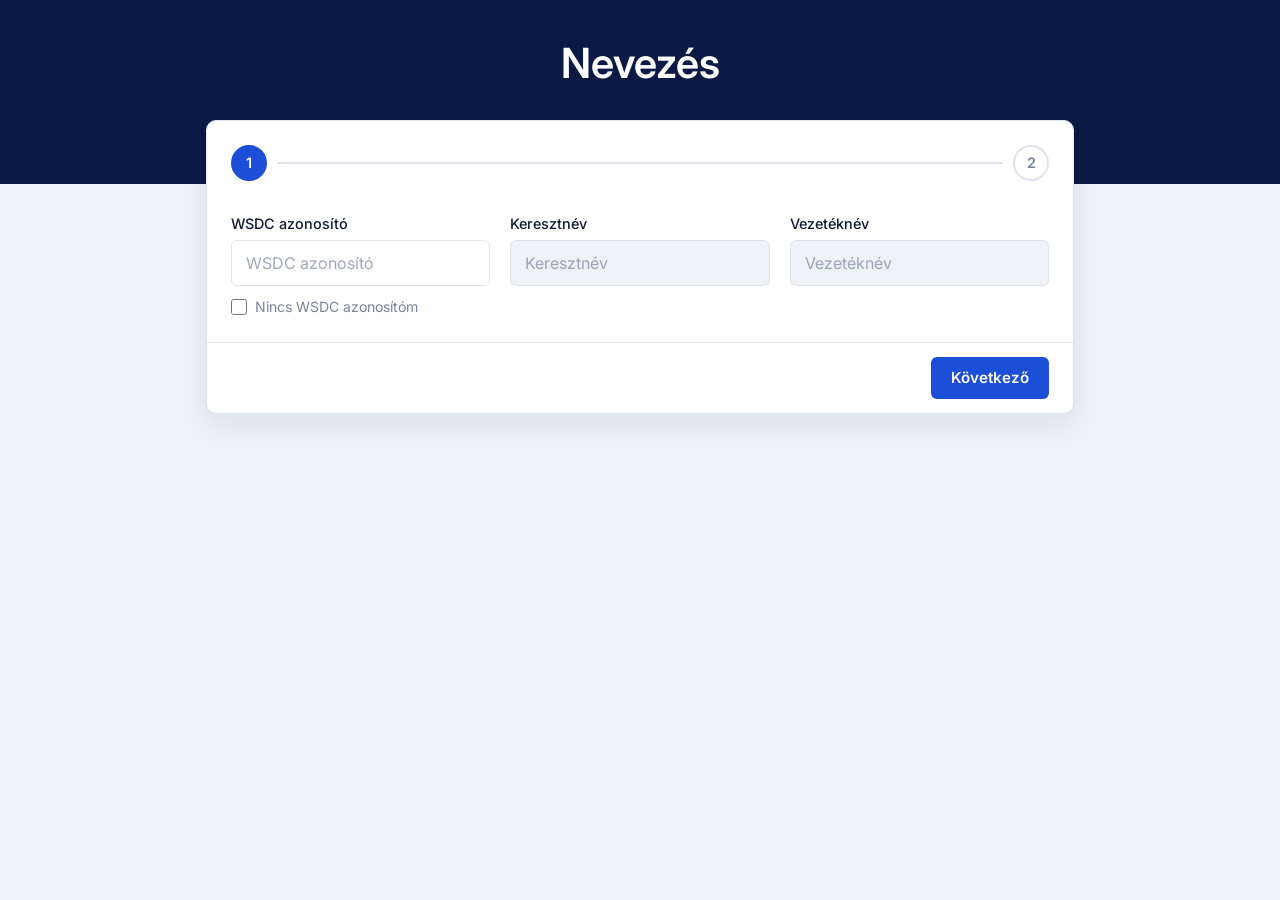
==== index.html @ ce7dfebd "Szintezett divíziókban szerepenként csak egy nevezés Szintezett divízió: van szintje és nem Strictly" ====
<!doctype html>
<html lang="hu">
<head>
<meta charset="utf-8">
<meta name="viewport" content="width=device-width, initial-scale=1">
<title>Nevezés</title>
<link rel="preconnect" href="https://fonts.googleapis.com">
<link rel="preconnect" href="https://fonts.gstatic.com" crossorigin>
<link href="https://fonts.googleapis.com/css2?family=Inter:wght@400;500;600;700&display=swap" rel="stylesheet">
<style>
  :root {
    --bg:#eef1f6; --head:#0b1a45; --head-ink:#fff; --card:#fff; --ink:#111a33; --soft:#7a849b;
    --line:#dfe3ec; --accent:#1d4ed8; --on-accent:#fff; --sel:#eaf0ff; --err:#d23a46;
  }
  * { box-sizing:border-box; margin:0; }
  body { background:var(--bg); color:var(--ink); font:16px/1.5 Inter, system-ui, sans-serif; min-height:100vh; }

  header { background:var(--head); color:var(--head-ink); padding:40px 16px 96px; text-align:center; position:relative; }
  header h1 { font-weight:600; font-size:clamp(1.6rem, 4.5vw, 2.6rem); line-height:1.15; }

  main { position:relative; z-index:1; max-width:900px; margin:-64px auto 48px; padding:0 16px; }
  .card { background:var(--card); border:1px solid var(--line); border-radius:10px; overflow:hidden;
          box-shadow:0 10px 30px rgba(11,26,69,.08); }

  /* Lépésjelző */
  .steps { display:flex; align-items:center; padding:24px 24px 8px; }
  .steps .s { width:36px; height:36px; border-radius:50%; border:2px solid var(--line); color:var(--soft);
              display:grid; place-items:center; font-weight:600; font-size:.9rem; flex:none; transition:.25s; }
  .steps .s.on { background:var(--accent); border-color:var(--accent); color:var(--on-accent); }
  .steps .s.past { border-color:var(--accent); color:var(--accent); }
  .steps .l { flex:1; height:2px; background:var(--line); margin:0 10px; position:relative; }
  .steps .l i { position:absolute; inset:0; background:var(--accent); transform:scaleX(0); transform-origin:left; transition:transform .3s; }

  .body { padding:24px; }
  .grid { display:grid; grid-template-columns:repeat(3, 1fr); gap:20px; }
  .grid .full { grid-column:1 / -1; }
  @media (max-width:700px) { .grid { grid-template-columns:1fr; } }
  label.f { display:block; font-size:.9rem; font-weight:500; margin-bottom:6px; }
  input[type=text] { width:100%; height:46px; padding:0 14px; font:inherit; color:var(--ink); background:var(--card);
                     border:1px solid var(--line); border-radius:6px; outline:none; transition:border-color .2s; }
  input[type=text]:focus { border-color:var(--accent); }
  input[type=text]:disabled { background:var(--bg); color:var(--soft); }
  input::placeholder { color:var(--soft); opacity:.7; }
  .chk { display:flex; align-items:center; gap:8px; margin-top:10px; font-size:.88rem; color:var(--soft); cursor:pointer; width:max-content; }
  .chk input { width:16px; height:16px; accent-color:var(--accent); }

  .grp + .grp { margin-top:24px; }
  .grp h2 { font-size:.75rem; font-weight:600; letter-spacing:.12em; text-transform:uppercase; color:var(--soft); margin-bottom:8px; }
  .rows { border:1px solid var(--line); border-radius:6px; overflow:hidden; }
  .row { display:flex; align-items:center; justify-content:space-between; gap:12px; padding:12px 16px; }
  .row + .row { border-top:1px solid var(--line); }
  .row.sel { background:var(--sel); }
  .row .n { font-weight:500; }
  .seg { display:flex; border:1px solid var(--line); border-radius:6px; overflow:hidden; flex:none; }
  .seg button { border:0; background:var(--card); color:var(--soft); font:500 .85rem Inter, sans-serif;
                padding:8px 14px; cursor:pointer; transition:background .15s, color .15s; }
  .seg button + button { border-left:1px solid var(--line); }
  .seg button:hover { color:var(--ink); }
  .seg button[aria-pressed="true"] { background:var(--accent); color:var(--on-accent); }
  .seg button:focus-visible { outline:2px solid var(--accent); outline-offset:-2px; }
  .who { font-weight:600; margin-bottom:16px; }
  .who span { color:var(--soft); font-weight:400; margin-left:6px; }
  .empty { color:var(--soft); }

  footer.act { display:flex; align-items:center; justify-content:space-between; gap:12px;
               border-top:1px solid var(--line); padding:14px 24px; }
  .msg { flex:1; font-size:.88rem; color:var(--err); }
  .msg.info { color:var(--soft); }
  .btn { height:42px; padding:0 20px; border:0; border-radius:6px; background:var(--accent); color:var(--on-accent);
         font:600 .95rem Inter, sans-serif; cursor:pointer; white-space:nowrap; }
  .btn:disabled { opacity:.4; cursor:default; }
  .ghost { height:42px; width:46px; border:1px solid var(--line); border-radius:6px; background:transparent; color:var(--ink);
           cursor:pointer; display:grid; place-items:center; flex:none; }
  .ghost svg { width:18px; height:18px; fill:none; stroke:currentColor; stroke-width:2; stroke-linecap:round; stroke-linejoin:round; }

  .done { text-align:center; padding:40px 24px; }
  .done .ok { width:64px; height:64px; border-radius:50%; background:var(--accent); color:var(--on-accent);
              display:grid; place-items:center; margin:0 auto 18px; }
  .done .ok svg { width:30px; height:30px; fill:none; stroke:currentColor; stroke-width:3; stroke-linecap:round; stroke-linejoin:round; }
  .done h2 { font-weight:600; margin-bottom:10px; }
  .done ul { list-style:none; padding:0; color:var(--soft); margin-bottom:24px; }
  .regkep { display:block; width:min(100%, 360px); margin:4px auto 16px; border-radius:12px; border:1px solid var(--line);
            box-shadow:0 8px 24px rgba(11,26,69,.12); }
  .gombok { display:flex; gap:10px; justify-content:center; flex-wrap:wrap; }
  .btn.masod { background:transparent; color:var(--ink); border:1px solid var(--line); }
  .tipp { color:var(--soft); font-size:.82rem; margin:10px auto 22px; max-width:420px; }
  .reg { display:inline-block; margin:6px 0 6px; padding:12px 22px; border:2px dashed var(--accent); border-radius:10px;
         font:700 1.8rem/1 ui-monospace, SFMono-Regular, Menlo, monospace; letter-spacing:.12em; color:var(--accent); }
  .reg-l { color:var(--soft); font-size:.85rem; }
  .note { color:var(--soft); font-size:.88rem; margin:10px 0 22px; }

  /* Eseménykártya */
  header .sub { margin-top:10px; color:rgba(255,255,255,.75); font-size:.98rem; }
  .ev { margin-bottom:16px; }
  .ev-dl { display:flex; align-items:center; justify-content:space-between; gap:12px; flex-wrap:wrap; padding:16px 24px; }
  .ev-dl .l { font-size:.75rem; font-weight:600; letter-spacing:.12em; text-transform:uppercase; color:var(--soft); }
  .ev-dl .d { font-weight:600; font-size:1.05rem; }
  .pill { font-size:.82rem; font-weight:600; padding:5px 12px; border-radius:999px; background:var(--sel); color:var(--accent); white-space:nowrap; }
  .pill.soon { background:#fff4e0; color:#b45309; }
  .pill.off { background:#fdecee; color:var(--err); }
  .ev-prog { border-top:1px solid var(--line); padding:8px 24px 20px; }
  .ev-prog h2 { font-size:.75rem; font-weight:600; letter-spacing:.12em; text-transform:uppercase; color:var(--soft); margin:14px 0 6px; }
  .ev-prog ol { list-style:none; padding:0; }
  .ev-prog li { display:grid; grid-template-columns:64px 1fr auto; gap:12px; align-items:baseline; padding:9px 0; border-bottom:1px solid var(--line); }
  .ev-prog li:last-child { border-bottom:0; }
  .ev-prog .t { font-weight:700; font-variant-numeric:tabular-nums; }
  .ev-prog .c { font-weight:500; }
  .ev-prog .m { display:block; color:var(--soft); font-size:.85rem; font-weight:400; }
  .ev-prog li.mult .t, .ev-prog li.mult .c { color:var(--soft); font-weight:400; }
  .ev-prog .tag { font-size:.72rem; font-weight:600; padding:2px 8px; border-radius:999px; background:var(--accent); color:var(--on-accent); }
  .ev-prog .tag.kov { background:var(--sel); color:var(--accent); }
  .zarva { text-align:center; padding:40px 24px; }
  .zarva h2 { font-weight:600; margin-bottom:8px; }
  .zarva p { color:var(--soft); }
  .seg button:disabled { opacity:.45; cursor:not-allowed; }
  .seg button:disabled:hover { color:var(--soft); }
  .hp { position:absolute; left:-9999px; }
  [hidden] { display:none !important; }
</style>
</head>
<body>
<header>
  <h1 id="cim">Nevezés</h1>
  <p class="sub" id="alcim" hidden></p>
</header>

<main>
  <!-- Eseménykártya: határidő és ütemterv (az admin Esemény fülén szerkeszthető) -->
  <section class="card ev" id="ev" hidden>
    <div class="ev-dl" id="evHat" hidden>
      <div><div class="l">Nevezési határidő</div><div class="d" id="evHatIdo"></div></div>
      <span class="pill" id="evVissza"></span>
    </div>
    <div class="ev-prog" id="evProg" hidden></div>
  </section>

  <div class="card" id="zarvaKartya" hidden>
    <div class="zarva">
      <h2>A nevezés lezárult</h2>
      <p>Az online nevezési határidő lejárt. Helyszíni nevezésről a szervezőknél érdeklődj.</p>
    </div>
  </div>

  <div class="card" id="urlap">
    <div class="steps" aria-hidden="true">
      <div class="s on" id="s1">1</div><div class="l"><i id="bar"></i></div><div class="s" id="s2">2</div>
    </div>

    <!-- 1. lépés -->
    <section id="lepes1">
      <div class="body">
        <div class="grid">
          <div>
            <label class="f" for="wsdc">WSDC azonosító</label>
            <input type="text" id="wsdc" inputmode="numeric" placeholder="WSDC azonosító" autocomplete="off">
            <label class="chk"><input type="checkbox" id="nincs"> Nincs WSDC azonosítóm</label>
          </div>
          <div>
            <label class="f" for="kn">Keresztnév</label>
            <input type="text" id="kn" placeholder="Keresztnév" autocomplete="given-name" disabled>
          </div>
          <div>
            <label class="f" for="vn">Vezetéknév</label>
            <input type="text" id="vn" placeholder="Vezetéknév" autocomplete="family-name" disabled>
          </div>
        </div>
        <input type="text" id="web" class="hp" tabindex="-1" autocomplete="off" aria-hidden="true">
      </div>
      <footer class="act">
        <p class="msg" id="msg1" role="status"></p>
        <button class="btn" id="tovabb">Következő</button>
      </footer>
    </section>

    <!-- 2. lépés -->
    <section id="lepes2" hidden>
      <div class="body">
        <p class="who"><b id="whoNev"></b><span id="whoId"></span></p>
        <div id="divlist"></div>
      </div>
      <footer class="act">
        <button class="ghost" id="vissza" aria-label="Vissza"><svg viewBox="0 0 24 24"><path d="M15 18l-6-6 6-6"/></svg></button>
        <p class="msg" id="msg2" role="status"></p>
        <button class="btn" id="kuld" disabled>Regisztráció befejezése</button>
      </footer>
    </section>

    <!-- Kész -->
    <section id="kesz" hidden>
      <div class="done">
        <div class="ok"><svg viewBox="0 0 24 24"><path d="M5 12l5 5 9-10"/></svg></div>
        <h2>Sikeres nevezés</h2>
        <div class="reg-l">Regisztrációs kódod</div>
        <div class="reg" id="regszam"></div>
        <p class="note">Mentsd el ezt a képet, és mutasd meg a regisztrációnál.<br>A nevezésed a szervezők véglegesítése után válik hivatalossá.</p>
        <img id="regKep" class="regkep" alt="">
        <div class="gombok">
          <button class="btn" id="kepMent">Kép mentése</button>
          <button class="btn masod" id="ujra">Új nevezés</button>
        </div>
        <p class="tipp" id="kepTipp"></p>
      </div>
    </section>
  </div>
</main>

<script>
// ====== BEÁLLÍTÁSOK ======
const SCRIPT_URL = 'https://script.google.com/macros/s/AKfycbwCRpBEvibsSmcKRuPvEcv0PXr89yVJMCT66VBkpzxTXW2I5_F9EHGjLDV1qFM_niNZZg/exec';
const VERSENY_NEV = 'Nevezés';
// =========================

const $ = id => document.getElementById(id);
const msg = (el, t, info) => { $(el).textContent = t || ''; $(el).className = 'msg' + (info ? ' info' : ''); };
let adat = null; // { wsdc, keresztnev, vezeteknev, diviziok }

$('cim').textContent = VERSENY_NEV;
document.title = VERSENY_NEV;

// Nincs azonosító → névmezők nyitva
$('nincs').addEventListener('change', () => {
  const n = $('nincs').checked;
  $('wsdc').disabled = n; if (n) $('wsdc').value = '';
  $('kn').disabled = $('vn').disabled = !n;
  $('kn').value = $('vn').value = '';
  adat = null; msg('msg1');
  if (n) $('kn').focus();
});

// ID → név automatikusan
let idoz;
$('wsdc').addEventListener('input', () => {
  $('wsdc').value = $('wsdc').value.replace(/\D/g, '');
  clearTimeout(idoz);
  adat = null; $('kn').value = $('vn').value = ''; msg('msg1');
  const id = $('wsdc').value;
  if (id) idoz = setTimeout(() => lekerdez(id), 500);
});
['wsdc', 'vn'].forEach(i => $(i).addEventListener('keydown', e => { if (e.key === 'Enter') $('tovabb').click(); }));

async function lekerdez(id) {
  msg('msg1', 'Keresés…', true);
  try {
    const v = await (await fetch(SCRIPT_URL + '?wsdc=' + encodeURIComponent(id))).json();
    if ($('wsdc').value !== id) return;
    if (!v.ok) { adat = null; return msg('msg1', v.hiba); }
    $('kn').value = v.keresztnev; $('vn').value = v.vezeteknev;
    adat = { wsdc: id, keresztnev: v.keresztnev, vezeteknev: v.vezeteknev, diviziok: v.diviziok };
    msg('msg1');
  } catch { msg('msg1', 'Hálózati hiba.'); }
}

$('tovabb').addEventListener('click', async () => {
  if ($('nincs').checked) {
    const kn = $('kn').value.trim(), vn = $('vn').value.trim();
    if (!kn || !vn) return msg('msg1', 'Add meg a neved.');
    $('tovabb').disabled = true; msg('msg1', 'Betöltés…', true);
    try {
      const v = await (await fetch(SCRIPT_URL)).json();
      if (!v.ok) return msg('msg1', v.hiba);
      adat = { wsdc: '', keresztnev: kn, vezeteknev: vn, diviziok: v.diviziok };
    } catch { return msg('msg1', 'Hálózati hiba.'); }
    finally { $('tovabb').disabled = false; }
  } else {
    const id = $('wsdc').value;
    if (!id) return msg('msg1', 'Add meg a WSDC azonosítód.');
    if (!adat || adat.wsdc !== id) { clearTimeout(idoz); await lekerdez(id); if (!adat) return; }
  }
  msg('msg1');
  mutat2();
});

let valasztas = {}; // divízió (szerep nélkül) → kiválasztott divízió neve
let sorElemek = {}; // divízió (szerep nélkül) → { row, seg } a kijelölés frissítéséhez
const divAdat = nev => (adat.diviziok || []).find(d => d.nev === nev) || {};
// Szintezett (Newcomer, Novice…): szerepenként csak egy választható. Régi script esetén a névből dönt.
const szintezett = d => d.szintezett !== undefined ? d.szintezett : /newcomer|novice|intermediate|advanced|all-?star|champion/i.test(d.nev) && !/strictly/i.test(d.nev);

function csoport(nev) {
  if (/strictly/i.test(nev)) return 'Strictly';
  if (/jack\s*&?\s*jill|j&j/i.test(nev)) return 'Jack & Jill';
  return 'Egyéb';
}
function rovid(alap, c) {
  const r = c === 'Strictly' ? alap.replace(/strictly/i, '')
          : c === 'Jack & Jill' ? alap.replace(/jack\s*&?\s*jill|j&j/i, '') : alap;
  return r.replace(/\s+/g, ' ').trim() || alap;
}

function mutat2() {
  $('whoNev').textContent = adat.keresztnev + ' ' + adat.vezeteknev;
  $('whoId').textContent = adat.wsdc ? '#' + adat.wsdc : '';
  valasztas = {}; sorElemek = {};

  // Egy sor = egy divízió, benne az elérhető szerepek
  const sorok = new Map();
  adat.diviziok.forEach(d => {
    const alap = d.alap || d.nev;
    if (!sorok.has(alap)) sorok.set(alap, []);
    sorok.get(alap).push(d);
  });
  const csop = {};
  sorok.forEach((lista, alap) => (csop[csoport(alap)] ||= []).push([alap, lista]));

  const box = $('divlist');
  box.innerHTML = '';
  if (!sorok.size) box.innerHTML = '<p class="empty">Nincs elérhető divízió.</p>';

  const rend = { Leader: 0, Follower: 1 };
  ['Jack & Jill', 'Strictly', 'Egyéb'].filter(c => csop[c]).forEach(c => {
    const g = document.createElement('div'); g.className = 'grp';
    const h2 = document.createElement('h2'); h2.textContent = c;
    const rows = document.createElement('div'); rows.className = 'rows';
    csop[c].forEach(([alap, lista]) => {
      const row = document.createElement('div'); row.className = 'row';
      const n = document.createElement('span'); n.className = 'n'; n.textContent = rovid(alap, c);
      const seg = document.createElement('div'); seg.className = 'seg';
      seg.setAttribute('role', 'group'); seg.setAttribute('aria-label', alap);
      lista.sort((a, b) => (rend[a.szerep] ?? 2) - (rend[b.szerep] ?? 2)).forEach(d => {
        const b = document.createElement('button');
        b.type = 'button';
        b.textContent = (d.szerep || 'Nevezés') + (d.betelt ? ' – betelt' : '');
        b.setAttribute('aria-pressed', 'false');
        if (d.betelt) { b.disabled = true; b.title = 'Ebben a divízióban betelt a létszám.'; }
        b.addEventListener('click', () => {
          valasztas[alap] = valasztas[alap] === d.nev ? undefined : d.nev;
          seg.querySelectorAll('button').forEach(x => x.setAttribute('aria-pressed', 'false'));
          if (valasztas[alap]) b.setAttribute('aria-pressed', 'true');
          row.classList.toggle('sel', !!valasztas[alap]);
          msg('msg2');
          // ugyanabban a szerepben csak egy szintezett divízió: a korábbit leveszi
          if (valasztas[alap] && szintezett(d) && d.szerep) {
            Object.keys(valasztas).forEach(m => {
              const v = valasztas[m] && divAdat(valasztas[m]);
              if (m === alap || !v || !szintezett(v) || v.szerep !== d.szerep) return;
              delete valasztas[m];
              const el = sorElemek[m];
              if (el) { el.row.classList.remove('sel'); el.seg.querySelectorAll('button').forEach(x => x.setAttribute('aria-pressed', 'false')); }
              msg('msg2', `${d.szerep}ként csak egy szinten indulhatsz, ezért a(z) ${rovid(m, csoport(m))} helyett a(z) ${rovid(alap, c)} lett kiválasztva.`, true);
            });
          }
          frissit();
        });
        seg.append(b);
      });
      row.append(n, seg); rows.append(row);
      sorElemek[alap] = { row, seg };
    });
    g.append(h2, rows); box.append(g);
  });
  frissit();
  lepes(2);
}

function kivalasztott() { return Object.values(valasztas).filter(Boolean); }

function frissit() {
  $('kuld').disabled = !kivalasztott().length;
}

function lepes(n) {
  $('lepes1').hidden = n !== 1;
  $('lepes2').hidden = n !== 2;
  $('kesz').hidden = n !== 3;
  $('s1').className = 's ' + (n === 1 ? 'on' : 'past');
  $('s2').className = 's ' + (n === 2 ? 'on' : n === 3 ? 'past' : '');
  $('bar').style.transform = `scaleX(${n === 1 ? 0 : 1})`;
  window.scrollTo({ top: 0, behavior: 'smooth' });
}

$('vissza').addEventListener('click', () => { msg('msg2'); lepes(1); });

$('kuld').addEventListener('click', async () => {
  if ($('web').value) return; // spam-csapda
  const diviziok = kivalasztott();
  $('kuld').disabled = true; msg('msg2', 'Küldés…', true);
  try {
    const v = await (await fetch(SCRIPT_URL, {
      method: 'POST',
      headers: { 'Content-Type': 'text/plain;charset=utf-8' },
      body: JSON.stringify({ wsdc: adat.wsdc, keresztnev: adat.keresztnev, vezeteknev: adat.vezeteknev, diviziok })
    })).json();
    if (!v.ok) { frissit(); return msg('msg2', v.hiba); }
    $('regszam').textContent = v.regszam;
    await kepKeszit({ kod: v.regszam, nev: adat.vezeteknev + ' ' + adat.keresztnev, wsdc: adat.wsdc,
                      diviziok: v.osszes || [...v.hozzaadva, ...v.marNevezett] });
    msg('msg2');
    lepes(3);
  } catch { frissit(); msg('msg2', 'Hálózati hiba.'); }
});

// ---------- Regisztrációs kód képként (a galériába menthető) ----------
let kepBlob = null, kepNev = 'nevezes.png';
const IOS = /iPad|iPhone|iPod/.test(navigator.userAgent) || (navigator.platform === 'MacIntel' && navigator.maxTouchPoints > 1);
const ANDROID = /Android/i.test(navigator.userAgent);
$('kepTipp').textContent = IOS
  ? 'A megjelenő menüben válaszd a „Kép mentése” lehetőséget, így a kép a Fotókba kerül.'
  : ANDROID ? 'A kép a galéria Letöltések (Download) albumába kerül.'
  : 'A kép a Letöltések mappába kerül.';
async function kepKeszit({ kod, nev, wsdc, diviziok }) {
  const W = 1080, H = 1350, c = document.createElement('canvas'); c.width = W; c.height = H;
  const x = c.getContext('2d');
  try { await Promise.all(['400 40px Inter', '600 40px Inter', '700 40px Inter'].map(f => document.fonts.load(f))); } catch {}
  const F = (w, s) => `${w} ${s}px Inter, system-ui, sans-serif`;
  const MONO = s => `700 ${s}px ui-monospace, SFMono-Regular, Menlo, Consolas, monospace`;
  const kozep = (t, y) => x.fillText(t, W / 2, y);
  const vag = (t, max) => { if (x.measureText(t).width <= max) return t; while (t.length > 1 && x.measureText(t + '…').width > max) t = t.slice(0, -1); return t + '…'; };
  const kerek = (x0, y0, w, h, r) => { x.beginPath(); x.roundRect ? x.roundRect(x0, y0, w, h, r) : x.rect(x0, y0, w, h); };
  const e = esemeny || {};

  // háttér és fejléc
  x.fillStyle = '#eef1f6'; x.fillRect(0, 0, W, H);
  x.fillStyle = '#0b1a45'; x.fillRect(0, 0, W, 420);
  x.textAlign = 'center'; x.textBaseline = 'alphabetic';
  x.fillStyle = '#ffffff'; x.font = F(700, 68); kozep(vag(e.nev || VERSENY_NEV, W - 120), 150);
  const al = [e.datum, e.helyszin].filter(Boolean).join(' · ');
  if (al) { x.fillStyle = 'rgba(255,255,255,.75)'; x.font = F(400, 38); kozep(vag(al, W - 120), 215); }

  // kártya
  x.fillStyle = '#ffffff'; x.shadowColor = 'rgba(11,26,69,.12)'; x.shadowBlur = 40; x.shadowOffsetY = 12;
  kerek(60, 290, W - 120, H - 350, 28); x.fill();
  x.shadowColor = 'transparent';
  x.fillStyle = '#7a849b'; x.font = F(600, 32);
  x.letterSpacing = '6px'; kozep('REGISZTRÁCIÓS KÓD', 400); x.letterSpacing = '0px';

  // a kód
  x.font = MONO(230);
  const kw = Math.max(x.measureText(kod).width + 120, 520);
  x.strokeStyle = '#1d4ed8'; x.lineWidth = 6; x.setLineDash([22, 14]);
  kerek((W - kw) / 2, 450, kw, 290, 30); x.stroke(); x.setLineDash([]);
  x.fillStyle = '#1d4ed8'; x.letterSpacing = '18px'; kozep(kod, 680); x.letterSpacing = '0px';

  // név, WSDC, divíziók
  x.fillStyle = '#111a33'; x.font = F(700, 60); kozep(vag(nev, W - 200), 850);
  let y = 850;
  if (wsdc) { x.fillStyle = '#7a849b'; x.font = F(400, 36); kozep('WSDC #' + wsdc, y += 60); }
  x.strokeStyle = '#dfe3ec'; x.lineWidth = 2; x.beginPath(); x.moveTo(140, y + 45); x.lineTo(W - 140, y + 45); x.stroke();
  y += 105;
  x.fillStyle = '#111a33'; x.font = F(500, 38);
  const lista = diviziok.slice(0, 5);
  lista.forEach(d => { kozep(vag(d, W - 220), y); y += 56; });
  if (diviziok.length > lista.length) { x.fillStyle = '#7a849b'; kozep('+ ' + (diviziok.length - lista.length) + ' további', y); }

  // lábléc
  x.fillStyle = '#7a849b'; x.font = F(400, 30);
  kozep('Mutasd meg ezt a képet a regisztrációnál.', H - 130);
  kozep('Nevezés: ' + new Intl.DateTimeFormat('hu-HU', { year: 'numeric', month: 'long', day: 'numeric' }).format(new Date()), H - 88);

  kepNev = 'nevezes-' + kod + '.png';
  kepBlob = await new Promise(r => c.toBlob(r, 'image/png'));
  const img = $('regKep');
  img.src = URL.createObjectURL(kepBlob);
  img.alt = 'Regisztrációs kód: ' + kod + ' – ' + nev;
}

$('kepMent').addEventListener('click', async () => {
  if (!kepBlob) return;
  // iPhone/iPad: letöltéssel a kép a Fájlok appba kerülne, a Fotókba csak a rendszer menüjének
  // „Kép mentése” parancsával juthat. Android és számítógép: közvetlen letöltés
  // (Androidon a galéria Letöltések / Download albumába kerül).
  const file = new File([kepBlob], kepNev, { type: 'image/png' });
  if (IOS && navigator.canShare && navigator.canShare({ files: [file] })) {
    try { await navigator.share({ files: [file] }); return; }
    catch (err) { if (err && err.name === 'AbortError') return; }
  }
  const a = document.createElement('a');
  a.href = URL.createObjectURL(kepBlob); a.download = kepNev;
  document.body.append(a); a.click(); a.remove();
  setTimeout(() => URL.revokeObjectURL(a.href), 1000);
});

// ---------- Eseménykártya ----------
let esemeny = null;
const helyi = s => { const [d, t = '00:00'] = String(s).split('T'); const [y, M, D] = d.split('-').map(Number); const [h, m] = t.split(':').map(Number);
                     return new Date(y, M - 1, D, h, m); };
const nagy = s => s.charAt(0).toUpperCase() + s.slice(1);
const fmtTeljes = new Intl.DateTimeFormat('hu-HU', { year: 'numeric', month: 'long', day: 'numeric', hour: '2-digit', minute: '2-digit' });
const fmtNap = new Intl.DateTimeFormat('hu-HU', { month: 'long', day: 'numeric', weekday: 'long' });
const fmtOra = new Intl.DateTimeFormat('hu-HU', { hour: '2-digit', minute: '2-digit' });

function visszaszamlalo(hat) {
  const ms = hat - new Date();
  if (ms <= 0) return ['Lezárult', 'off'];
  const perc = Math.floor(ms / 60000), ora = Math.floor(perc / 60), nap = Math.floor(ora / 24);
  if (nap >= 2) return ['még ' + nap + ' nap', ''];
  if (ora >= 1) return ['még ' + ora + ' óra ' + (perc % 60) + ' perc', 'soon'];
  return ['még ' + Math.max(perc, 1) + ' perc', 'soon'];
}

function rajzolEsemeny() {
  const e = esemeny; if (!e) return;
  if (e.nev) { $('cim').textContent = e.nev; document.title = 'Nevezés – ' + e.nev; }
  const al = [e.datum, e.helyszin].filter(Boolean).join(' · ');
  $('alcim').textContent = al; $('alcim').hidden = !al;

  const hat = e.hatarido ? helyi(e.hatarido) : null;
  $('evHat').hidden = !hat;
  if (hat) {
    $('evHatIdo').textContent = fmtTeljes.format(hat);
    const [t, c] = visszaszamlalo(hat);
    $('evVissza').textContent = t; $('evVissza').className = 'pill ' + c;
  }
  const lezarva = (hat && hat <= new Date()) || e.nyitva === false;
  $('zarvaKartya').hidden = !lezarva;
  $('urlap').hidden = lezarva;

  // Ütemterv napokra bontva; az esemény napján jelzi, mi zajlik éppen és mi következik
  const box = $('evProg'); box.innerHTML = '';
  const prog = (e.program || []).filter(p => p.ido && p.cim).map(p => ({ ...p, d: helyi(p.ido) })).sort((a, b) => a.d - b.d);
  box.hidden = !prog.length;
  const most = new Date();
  const kovI = prog.findIndex(p => p.d > most);
  const mostI = kovI === -1 ? (prog.length && most - prog[prog.length - 1].d < 3 * 3600e3 ? prog.length - 1 : -1) : kovI - 1;
  let nap = '', ol = null;
  prog.forEach((p, i) => {
    const n = p.d.toDateString();
    if (n !== nap) {
      nap = n;
      const h2 = document.createElement('h2'); h2.textContent = nagy(fmtNap.format(p.d));
      ol = document.createElement('ol'); box.append(h2, ol);
    }
    const li = document.createElement('li');
    const egyNapon = mostI >= 0 && prog[mostI].d.toDateString() === p.d.toDateString();
    if (i < mostI || (kovI === -1 && i !== mostI)) li.className = 'mult';
    const t = document.createElement('span'); t.className = 't'; t.textContent = fmtOra.format(p.d);
    const c = document.createElement('span'); c.className = 'c'; c.textContent = p.cim;
    if (p.megj) { const m = document.createElement('span'); m.className = 'm'; m.textContent = p.megj; c.append(m); }
    const tg = document.createElement('span');
    if (i === mostI && egyNapon) { tg.className = 'tag'; tg.textContent = 'most'; }
    else if (i === kovI && (mostI >= 0 || p.d - most < 24 * 3600e3)) { tg.className = 'tag kov'; tg.textContent = 'következik'; }
    li.append(t, c, tg); ol.append(li);
  });
  $('ev').hidden = !hat && !prog.length;
}

(async () => {
  try {
    const v = await (await fetch(SCRIPT_URL + '?esemeny=1')).json();
    if (v.ok && v.esemeny) { esemeny = v.esemeny; rajzolEsemeny(); setInterval(rajzolEsemeny, 30000); }
  } catch { /* az eseménykártya nélkül is lehet nevezni */ }
})();

$('ujra').addEventListener('click', () => {
  adat = null;
  $('wsdc').value = $('kn').value = $('vn').value = '';
  $('nincs').checked = false;
  $('nincs').dispatchEvent(new Event('change'));
  lepes(1);
});
</script>
</body>
</html>
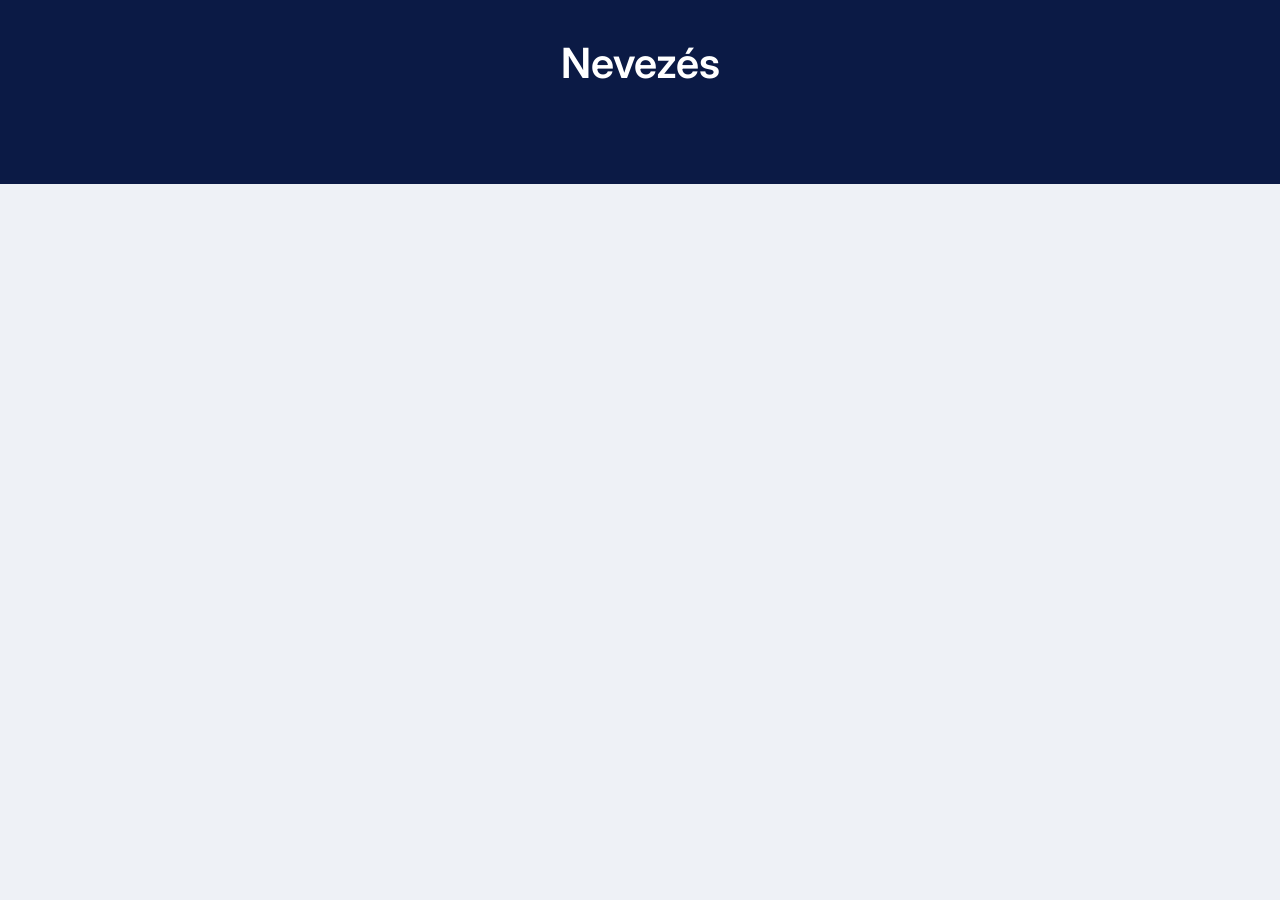
==== commit 16f55176: "Főoldal eseménykártyákkal; Listák és Eredmények a pontozó app exportjából - Főoldal: Közelgő / Koráb" ====
--- a/index.html
+++ b/index.html
@@ -115,17 +115,155 @@
   .seg button:disabled { opacity:.45; cursor:not-allowed; }
   .seg button:disabled:hover { color:var(--soft); }
   .hp { position:absolute; left:-9999px; }
+  /* ---------- Főoldal: eseménykártyák ---------- */
+  .szuro { padding:16px; margin-bottom:22px; }
+  .seg2 { display:grid; grid-template-columns:1fr 1fr; gap:4px; padding:4px; background:var(--bg); border-radius:8px; margin-bottom:12px; }
+  .seg2 button { display:flex; align-items:center; justify-content:center; gap:8px; border:0; background:transparent; padding:11px 8px;
+                 border-radius:6px; font:600 .92rem Inter, sans-serif; color:var(--soft); cursor:pointer; }
+  .seg2 button[aria-selected="true"] { background:var(--accent); color:var(--on-accent); box-shadow:0 2px 8px rgba(29,78,216,.25); }
+  .seg2 svg, .ikon { width:17px; height:17px; fill:none; stroke:currentColor; stroke-width:2; stroke-linecap:round; stroke-linejoin:round; flex:none; }
+  .kereso { position:relative; }
+  .kereso svg { position:absolute; left:14px; top:50%; transform:translateY(-50%); width:18px; height:18px; color:var(--soft);
+                fill:none; stroke:currentColor; stroke-width:2; stroke-linecap:round; }
+  .kereso input { width:100%; height:48px; padding:0 14px 0 42px; font:inherit; color:var(--ink); border:1px solid var(--line); border-radius:8px; outline:none; }
+  .kereso input:focus { border-color:var(--accent); }
+  .evracs { display:grid; grid-template-columns:repeat(auto-fill, minmax(min(100%, 330px), 1fr)); gap:20px; }
+  .evk2 { display:flex; flex-direction:column; background:var(--card); border:1px solid var(--line); border-radius:12px; overflow:hidden;
+          box-shadow:0 10px 30px rgba(11,26,69,.08); }
+  .evk2 .kep { position:relative; aspect-ratio:27 / 10; background:linear-gradient(135deg, #0b1a45 0%, #1d4ed8 100%); cursor:pointer; }
+  .evk2 .kep img { position:absolute; inset:0; width:100%; height:100%; object-fit:cover; display:block; }
+  .evk2 .kep .ph { position:absolute; inset:0; display:grid; place-items:center; padding:18px; text-align:center; color:#fff;
+                   font:700 clamp(1.3rem, 3vw, 1.7rem)/1.2 Inter, sans-serif; letter-spacing:.01em; }
+  .evk2 .elo { position:absolute; top:12px; right:12px; background:var(--err); color:#fff; font:700 .7rem Inter, sans-serif;
+               letter-spacing:.1em; padding:6px 12px; border-radius:999px; }
+  .evk2 h3 { padding:16px 20px 14px; font-size:1.15rem; font-weight:700; line-height:1.3; border-bottom:1px solid var(--line); cursor:pointer; }
+  .evk2 .adat { flex:1; display:flex; flex-direction:column; gap:9px; padding:14px 20px 16px; font-size:.95rem; }
+  .evk2 .adat span { display:flex; align-items:center; gap:10px; }
+  .evk2 .adat .ikon { color:var(--accent); }
+  .evk2 .adat .lez { color:var(--soft); font-size:.85rem; }
+  .evk2 .gs { display:flex; flex-wrap:wrap; gap:8px; padding:14px 20px; background:var(--bg); border-top:1px solid var(--line); }
+  .gb { height:38px; padding:0 14px; border-radius:6px; font:600 .88rem Inter, sans-serif; cursor:pointer; border:1px solid transparent; white-space:nowrap; }
+  .gb.f { background:var(--accent); color:var(--on-accent); }
+  .gb.m { background:var(--card); color:var(--accent); border-color:var(--accent); }
+  .gb.s { background:var(--card); color:var(--ink); border-color:var(--line); }
+  .gb:hover { filter:brightness(.96); }
+  .valassz { text-align:center; color:var(--soft); padding:28px 16px; }
+  /* ---------- Esemény nézet: fülek + tartalom ---------- */
+  .haza { position:absolute; left:16px; top:16px; display:inline-flex; align-items:center; gap:6px; color:rgba(255,255,255,.85);
+          text-decoration:none; font-size:.9rem; font-weight:500; padding:6px 10px; border-radius:6px; }
+  .haza:hover { background:rgba(255,255,255,.1); color:#fff; }
+  .fulek { display:flex; gap:4px; padding:6px 10px 0; border-bottom:1px solid var(--line); border-radius:10px 10px 0 0; overflow-x:auto; }
+  .ful { border:0; background:none; padding:12px 14px; font:600 .95rem Inter, sans-serif; color:var(--soft); cursor:pointer;
+         border-bottom:2px solid transparent; margin-bottom:-1px; white-space:nowrap; }
+  .ful:hover { color:var(--ink); }
+  .ful[aria-selected="true"] { color:var(--accent); border-color:var(--accent); }
+  .vanful .fulek + * > .card:first-child, .vanful .fulek + .card { border-top-left-radius:0; border-top-right-radius:0; border-top:0; }
+  #esemenyNezet > * + *, #p-nevezes > * + * { margin-top:16px; }
+  .vanful #esemenyNezet > .fulek + * { margin-top:0; }
+  .panel { padding:20px 24px 24px; }
+  .panel-fej { display:flex; align-items:center; justify-content:space-between; gap:12px; flex-wrap:wrap; margin-bottom:16px; }
+  .panel-fej h2 { font-size:1.35rem; font-weight:600; }
+  .panel-fej select { height:42px; padding:0 12px; font:inherit; color:var(--ink); border:1px solid var(--line); border-radius:6px; background:var(--card);
+                      max-width:100%; min-width:240px; }
+  @media (max-width:600px) { .panel { padding:16px; } .panel-fej select { width:100%; min-width:0; } }
+  .blokk + .blokk { margin-top:22px; }
+  .blokk h3 { font-size:1rem; font-weight:600; margin-bottom:8px; display:flex; align-items:baseline; gap:6px; }
+  .blokk h3 small { color:var(--soft); font-weight:400; }
+  .tgorg { overflow-x:auto; border:1px solid var(--line); border-radius:8px; }
+  .et { width:100%; border-collapse:collapse; font-size:.92rem; }
+  .et th { background:var(--head); color:#fff; font-weight:600; padding:10px 8px; text-align:center; white-space:nowrap; }
+  .et th.b, .et td.b { text-align:left; width:56px; padding-left:12px; }
+  .et th.n, .et td.n { text-align:left; }
+  .et td { padding:9px 8px; text-align:center; border-top:1px solid var(--line); white-space:nowrap; }
+  .et td.n { white-space:normal; min-width:130px; }
+  .et td.b { color:var(--soft); font-variant-numeric:tabular-nums; }
+  .et tr.tovabb td { background:#e3f6e8; }
+  .et tr.elso td { background:#e3f6e8; font-weight:600; }
+  .et .igen { color:var(--ok); } .et .alt { color:#b45309; } .et .nem { color:var(--err); }
+  .et td.sum { font-weight:700; }
+  .et td.hely { font-weight:700; }
+  .et td.sor { color:var(--soft); width:36px; }
+  .et .elv { border-left:1px solid var(--line); }
+  .et th.elv { border-left-color:rgba(255,255,255,.2); }
+  .et .mb { display:none; color:var(--soft); font-variant-numeric:tabular-nums; margin-right:6px; }
+  @media (max-width:560px) {
+    header.vissza-van { padding-top:58px; }
+    .et.kompakt th.b, .et.kompakt td.b { display:none; }
+    .et.kompakt .mb { display:inline; }
+    .et.kompakt td.n { min-width:0; }
+    .et td, .et th { padding-left:6px; padding-right:6px; }
+  }
+  .linkek { list-style:none; padding:0; margin:0; display:flex; flex-direction:column; gap:8px; }
+  .linkek a { display:flex; align-items:center; justify-content:space-between; gap:12px; padding:13px 16px; border:1px solid var(--line);
+              border-radius:8px; color:var(--ink); text-decoration:none; font-weight:500; }
+  .linkek a:hover { border-color:var(--accent); color:var(--accent); }
+  .linkek svg { width:16px; height:16px; fill:none; stroke:currentColor; stroke-width:2; stroke-linecap:round; stroke-linejoin:round; flex:none; }
+  .rl-kereso { width:100%; max-width:320px; height:40px; padding:0 12px; font:inherit; border:1px solid var(--line); border-radius:6px; outline:none; }
+  .rl-kereso:focus { border-color:var(--accent); }
+  .rl-tabla { width:100%; border-collapse:collapse; font-size:.95rem; }
+  .rl-tabla th { text-align:left; font-weight:600; padding:10px 8px; border-bottom:2px solid var(--line); }
+  .rl-tabla td { padding:10px 8px; border-bottom:1px solid var(--line); }
+  .rl-tabla td.b { width:64px; color:var(--soft); font-variant-numeric:tabular-nums; }
+  .rl-tabla .elv { border-left:1px solid var(--line); padding-left:16px; }
+  .rl-tabla td.talalat { background:#fff4c2; color:var(--ink); }
+  @media (max-width:560px) { .rl-tabla { font-size:.88rem; } .rl-tabla td.b { width:46px; } .rl-tabla .elv { padding-left:10px; } }
+  .halvany { color:var(--soft); font-size:.85rem; }
   [hidden] { display:none !important; }
 </style>
 </head>
 <body>
 <header>
+  <a href="./" class="haza" id="haza" hidden><svg class="ikon" viewBox="0 0 24 24"><path d="M15 18l-6-6 6-6"/></svg>Összes esemény</a>
   <h1 id="cim">Nevezés</h1>
   <p class="sub" id="alcim" hidden></p>
 </header>
 
 <main>
-  <!-- Eseménykártya: határidő és ütemterv (az admin Esemény fülén szerkeszthető) -->
+  <div class="card valassz" id="nincsEsemeny" hidden></div>
+
+  <!-- FŐOLDAL: közelgő és korábbi események kártyái -->
+  <section id="fooldal" hidden>
+    <div class="card szuro">
+      <div class="seg2" role="tablist">
+        <button type="button" role="tab" id="tKozel" aria-selected="true"><svg viewBox="0 0 24 24"><rect x="3" y="4" width="18" height="18" rx="2"/><path d="M16 2v4M8 2v4M3 10h18"/></svg>Közelgő események</button>
+        <button type="button" role="tab" id="tKorabbi" aria-selected="false"><svg viewBox="0 0 24 24"><path d="M3 12a9 9 0 1 0 3-6.7L3 8"/><path d="M3 3v5h5M12 7v5l3 2"/></svg>Korábbi események</button>
+      </div>
+      <div class="kereso">
+        <svg viewBox="0 0 24 24"><circle cx="11" cy="11" r="7"/><path d="M21 21l-4.3-4.3"/></svg>
+        <input type="search" id="evKer" placeholder="Keresés név vagy helyszín alapján" aria-label="Események keresése">
+      </div>
+    </div>
+    <div class="evracs" id="evRacs"></div>
+    <div class="card valassz" id="evUres" hidden></div>
+  </section>
+
+  <!-- ESEMÉNY: fülek (Nevezés, Listák, Eredmények) és a kiválasztott rész -->
+  <section id="esemenyNezet" hidden>
+  <nav class="card fulek" id="fulek" role="tablist" hidden></nav>
+
+  <!-- Listák: bevonuló párok futamonként (a pontozó app exportjából), vagy a nevezettek listája -->
+  <section class="card" id="p-lista" hidden>
+    <div class="panel">
+      <div class="panel-fej"><h2 id="lCim">Listák</h2><select id="lValaszt" aria-label="Forduló kiválasztása"></select></div>
+      <div id="lTartalom"></div>
+      <ul class="linkek" id="mLinkek" style="margin-top:18px"></ul>
+      <p class="halvany" id="lInfo" style="margin-top:14px"></p>
+    </div>
+  </section>
+
+  <!-- Eredmények -->
+  <section class="card" id="p-eredmeny" hidden>
+    <div class="panel">
+      <div class="panel-fej"><h2>Eredmények</h2><select id="eValaszt" aria-label="Forduló kiválasztása"></select></div>
+      <div id="eTartalom"></div>
+      <ul class="linkek" id="eLinkek" style="margin-top:18px"></ul>
+      <p class="halvany" id="eInfo" style="margin-top:14px"></p>
+    </div>
+  </section>
+
+  <!-- Nevezés -->
+  <div id="p-nevezes">
+  <!-- nevezési határidő és ütemterv (az admin Esemény fülén szerkeszthető) -->
   <section class="card ev" id="ev" hidden>
     <div class="ev-dl" id="evHat" hidden>
       <div><div class="l">Nevezési határidő</div><div class="d" id="evHatIdo"></div></div>
@@ -133,8 +271,7 @@
     </div>
     <div class="ev-prog" id="evProg" hidden></div>
   </section>
-
-  <div class="card" id="zarvaKartya" hidden>
+  <div class="card" id="zarvaKartya" hidden>  <div class="card" id="zarvaKartya" hidden>
     <div class="zarva">
       <h2>A nevezés lezárult</h2>
       <p>Az online nevezési határidő lejárt. Helyszíni nevezésről a szervezőknél érdeklődj.</p>
@@ -202,6 +339,8 @@
       </div>
     </section>
   </div>
+  </div><!-- /p-nevezes -->
+  </section>
 </main>
 
 <script>
@@ -241,7 +380,7 @@
 async function lekerdez(id) {
   msg('msg1', 'Keresés…', true);
   try {
-    const v = await (await fetch(SCRIPT_URL + '?wsdc=' + encodeURIComponent(id))).json();
+    const v = await (await fetch(SCRIPT_URL + '?wsdc=' + encodeURIComponent(id) + eParam('&'))).json();
     if ($('wsdc').value !== id) return;
     if (!v.ok) { adat = null; return msg('msg1', v.hiba); }
     $('kn').value = v.keresztnev; $('vn').value = v.vezeteknev;
@@ -256,7 +395,7 @@
     if (!kn || !vn) return msg('msg1', 'Add meg a neved.');
     $('tovabb').disabled = true; msg('msg1', 'Betöltés…', true);
     try {
-      const v = await (await fetch(SCRIPT_URL)).json();
+      const v = await (await fetch(SCRIPT_URL + eParam('?'))).json();
       if (!v.ok) return msg('msg1', v.hiba);
       adat = { wsdc: '', keresztnev: kn, vezeteknev: vn, diviziok: v.diviziok };
     } catch { return msg('msg1', 'Hálózati hiba.'); }
@@ -378,7 +517,8 @@
     const v = await (await fetch(SCRIPT_URL, {
       method: 'POST',
       headers: { 'Content-Type': 'text/plain;charset=utf-8' },
-      body: JSON.stringify({ wsdc: adat.wsdc, keresztnev: adat.keresztnev, vezeteknev: adat.vezeteknev, diviziok })
+      body: JSON.stringify({ wsdc: adat.wsdc, keresztnev: adat.keresztnev, vezeteknev: adat.vezeteknev, diviziok,
+                             ...(esemenyId ? { esemenyId } : {}) })
     })).json();
     if (!v.ok) { frissit(); return msg('msg2', v.hiba); }
     $('regszam').textContent = v.regszam;
@@ -494,7 +634,8 @@
   $('alcim').textContent = al; $('alcim').hidden = !al;
 
   const hat = e.hatarido ? helyi(e.hatarido) : null;
-  $('evHat').hidden = !hat;
+  const nevezesFul = e.fulNevezes !== false;
+  $('evHat').hidden = !hat || !nevezesFul;
   if (hat) {
     $('evHatIdo').textContent = fmtTeljes.format(hat);
     const [t, c] = visszaszamlalo(hat);
@@ -530,14 +671,264 @@
     else if (i === kovI && (mostI >= 0 || p.d - most < 24 * 3600e3)) { tg.className = 'tag kov'; tg.textContent = 'következik'; }
     li.append(t, c, tg); ol.append(li);
   });
-  $('ev').hidden = !hat && !prog.length;
-}
+  $('ev').hidden = (!hat || !nevezesFul) && !prog.length;
+}
+
+// ---------- Főoldal (eseménykártyák) és esemény nézet (fülek + tartalom) ----------
+let esemenyId = '', esemenyLista = [], aktResz = '', korabbi = false;
+const eParam = elo => esemenyId ? elo + 'e=' + encodeURIComponent(esemenyId) : '';
+const NYIL = '<svg viewBox="0 0 24 24"><path d="M7 17L17 7M9 7h8v8"/></svg>';
+const IKON = {
+  nap: '<svg class="ikon" viewBox="0 0 24 24"><rect x="3" y="4" width="18" height="18" rx="2"/><path d="M16 2v4M8 2v4M3 10h18"/></svg>',
+  hely: '<svg class="ikon" viewBox="0 0 24 24"><path d="M12 22s7-6.2 7-12a7 7 0 1 0-14 0c0 5.8 7 12 7 12z"/><circle cx="12" cy="10" r="2.5"/></svg>',
+  ora: '<svg class="ikon" viewBox="0 0 24 24"><circle cx="12" cy="12" r="9"/><path d="M12 7v5l3 2"/></svg>',
+  kupa: '<svg class="ikon" viewBox="0 0 24 24"><path d="M8 21h8M12 17v4M7 4h10v5a5 5 0 0 1-10 0V4zM17 6h3v2a3 3 0 0 1-3 3M7 6H4v2a3 3 0 0 0 3 3"/></svg>',
+  lista: '<svg class="ikon" viewBox="0 0 24 24"><path d="M9 6h11M9 12h11M9 18h11M4 6h.01M4 12h.01M4 18h.01"/></svg>',
+  toll: '<svg class="ikon" viewBox="0 0 24 24"><path d="M12 20h9M16.5 3.5a2.1 2.1 0 1 1 3 3L7 19l-4 1 1-4z"/></svg>',
+};
+const maNap = () => { const d = new Date(); return d.getFullYear() + '-' + String(d.getMonth() + 1).padStart(2, '0') + '-' + String(d.getDate()).padStart(2, '0'); };
+const fmtHo = new Intl.DateTimeFormat('hu-HU', { year: 'numeric', month: 'long', day: 'numeric' });
+// „2027. február 5–7.”, „2027. február 27. – március 1.”, vagy a szöveges dátum
+function idoszak(x) {
+  if (!x.kezdes) return x.datum || '';
+  const a = helyi(x.kezdes), b = helyi(x.vege || x.kezdes);
+  if (a.getTime() === b.getTime()) return fmtHo.format(a);
+  if (a.getFullYear() === b.getFullYear() && a.getMonth() === b.getMonth()) return fmtHo.format(a).replace(/\.$/, '') + '–' + b.getDate() + '.';
+  if (a.getFullYear() === b.getFullYear()) return fmtHo.format(a) + ' – ' + new Intl.DateTimeFormat('hu-HU', { month: 'long', day: 'numeric' }).format(b) + '.';
+  return fmtHo.format(a) + ' – ' + fmtHo.format(b);
+}
+const elmult = x => { const v = x.vege || x.kezdes; return !!v && v < maNap(); };
+const elo = x => !!x.kezdes && x.kezdes <= maNap() && maNap() <= (x.vege || x.kezdes);
+// Google Drive megosztási link → közvetlen képcím
+function kepUrl(u) {
+  const m = String(u || '').match(/drive\.google\.com\/(?:file\/d\/|open\?id=|uc\?(?:export=\w+&)?id=)([\w-]+)/);
+  return m ? 'https://lh3.googleusercontent.com/d/' + m[1] : u;
+}
+
+
+// ----- Főoldal
+function mutatFooldal() {
+  esemenyId = ''; aktResz = ''; urlFrissit();
+  document.querySelector('header').classList.remove('vissza-van');
+  $('esemenyNezet').hidden = true; $('fooldal').hidden = false; $('haza').hidden = true; $('nincsEsemeny').hidden = true;
+  $('cim').textContent = 'Versenyek'; document.title = 'Versenyek'; $('alcim').hidden = true;
+  rajzolRacs();
+}
+function rajzolRacs() {
+  ['tKozel', 'tKorabbi'].forEach((id, i) => $(id).setAttribute('aria-selected', String(korabbi === !!i)));
+  const q = $('evKer').value.trim().toLowerCase();
+  const l = esemenyLista.filter(x => elmult(x) === korabbi)
+    .filter(x => !q || [x.nev, x.helyszin].join(' ').toLowerCase().includes(q))
+    .sort((a, b) => korabbi ? String(b.vege || b.kezdes).localeCompare(String(a.vege || a.kezdes))
+                            : String(a.kezdes || '9999').localeCompare(String(b.kezdes || '9999')));
+  const box = $('evRacs'); box.innerHTML = '';
+  l.forEach(x => box.append(kartya(x)));
+  $('evUres').hidden = !!l.length;
+  $('evUres').textContent = q ? 'Nincs a keresésnek megfelelő esemény.' : korabbi ? 'Még nincs korábbi esemény.' : 'Jelenleg nincs közelgő esemény.';
+}
+function kartya(x) {
+  const k = document.createElement('article'); k.className = 'evk2';
+  const kep = document.createElement('div'); kep.className = 'kep';
+  const ph = document.createElement('div'); ph.className = 'ph'; ph.textContent = x.nev; kep.append(ph);
+  if (x.kep) { const img = document.createElement('img'); img.alt = ''; img.loading = 'lazy'; img.src = kepUrl(x.kep);
+    img.addEventListener('error', () => img.remove()); img.addEventListener('load', () => { ph.hidden = true; }); kep.append(img); }
+  if (elo(x)) { const b = document.createElement('span'); b.className = 'elo'; b.textContent = 'MOST ZAJLIK'; kep.append(b); }
+  kep.addEventListener('click', () => valaszt(x.id));
+  const h3 = document.createElement('h3'); h3.textContent = x.nev; h3.addEventListener('click', () => valaszt(x.id));
+  const adat = document.createElement('div'); adat.className = 'adat';
+  const sor = (ikon, t, c) => { if (!t) return; const s = document.createElement('span'); if (c) s.className = c; s.innerHTML = ikon; s.append(t); adat.append(s); };
+  sor(IKON.nap, idoszak(x)); sor(IKON.hely, x.helyszin);
+  if (x.fulNevezes !== false && !x.nyitva && !elmult(x)) sor('', 'A nevezés lezárult', 'lez');
+  const gs = document.createElement('div'); gs.className = 'gs';
+  const gomb = (t, c, resz) => { const b = document.createElement('button'); b.type = 'button'; b.className = 'gb ' + c; b.textContent = t + ' »';
+    b.addEventListener('click', () => valaszt(x.id, resz)); gs.append(b); };
+  if (x.fulNevezes !== false && x.nyitva) gomb('Nevezés', 'f', 'nevezes');
+  if (x.fulMarshalling) gomb('Listák', 'm', 'lista');
+  if (x.fulEredmeny) gomb('Eredmények', 's', 'eredmeny');
+  gs.hidden = !gs.children.length;
+  k.append(kep, h3, adat, gs);
+  return k;
+}
+$('tKozel').addEventListener('click', () => { korabbi = false; rajzolRacs(); });
+$('tKorabbi').addEventListener('click', () => { korabbi = true; rajzolRacs(); });
+$('evKer').addEventListener('input', rajzolRacs);
+$('haza').addEventListener('click', e => { if (!esemenyLista.length) return; e.preventDefault(); mutatFooldal(); window.scrollTo({ top: 0 }); });
+
+// ----- Esemény nézet: fülek (Nevezés, Listák, Eredmények)
+let ujraIdozito = null, rajtlista = null, eredmenyek = null, aktKor = '';
+const TIPUS_NEV = { prelim: 'Selejtező', quarter: 'Negyeddöntő', semi: 'Elődöntő', final: 'Döntő' };
+const FULEK = [['nevezes', 'Nevezés', 'fulNevezes'], ['lista', 'Listák', 'fulMarshalling'], ['eredmeny', 'Eredmények', 'fulEredmeny']];
+function urlapAlaphelyzet() {
+  adat = null; $('wsdc').value = $('kn').value = $('vn').value = '';
+  $('nincs').checked = false; $('nincs').dispatchEvent(new Event('change'));
+  msg('msg1'); msg('msg2'); lepes(1);
+}
+async function valaszt(id, resz, kor) {
+  esemenyId = id; rajtlista = null; eredmenyek = null; urlapAlaphelyzet();
+  $('fooldal').hidden = true; $('esemenyNezet').hidden = true; $('nincsEsemeny').hidden = true;
+  $('haza').hidden = !esemenyLista.length;
+  document.querySelector('header').classList.toggle('vissza-van', !!esemenyLista.length);
+  const x = esemenyLista.find(y => y.id === id) || {};
+  $('cim').textContent = x.nev || VERSENY_NEV;
+  try {
+    const v = await (await fetch(SCRIPT_URL + '?esemeny=1' + eParam('&'))).json();
+    if (esemenyId !== id) return;
+    if (!v.ok) throw new Error(v.hiba || 'Az esemény nem érhető el.');
+    esemeny = v.esemeny;
+    const kell = [];
+    if (esemeny.fulMarshalling || esemeny.fulEredmeny)
+      kell.push(fetch(SCRIPT_URL + '?eredmenyek=1' + eParam('&')).then(r => r.json()).then(r => { if (r.ok) eredmenyek = r; }).catch(() => {}));
+    if (esemeny.fulMarshalling)
+      kell.push(fetch(SCRIPT_URL + '?rajtlista=1' + eParam('&')).then(r => r.json()).then(r => { if (r.ok) rajtlista = r; }).catch(() => {}));
+    await Promise.all(kell);
+    if (esemenyId !== id) return;
+  } catch (err) { $('nincsEsemeny').textContent = err.message && !/fetch/i.test(err.message) ? err.message : 'Hálózati hiba, próbáld újra később.'; $('nincsEsemeny').hidden = false; return; }
+  if (!esemeny.datum) esemeny.datum = idoszak(esemeny);
+  rajzolEsemeny();
+  clearInterval(ujraIdozito); ujraIdozito = setInterval(rajzolEsemeny, 30000);
+  const fulek = FULEK.filter(([, , k]) => k === 'fulNevezes' ? esemeny[k] !== false : !!esemeny[k]);
+  const nav = $('fulek'); nav.innerHTML = '';
+  fulek.forEach(([f, t]) => { const b = document.createElement('button'); b.type = 'button'; b.className = 'ful'; b.setAttribute('role', 'tab');
+    b.dataset.f = f; b.textContent = t; b.addEventListener('click', () => mutatResz(f)); nav.append(b); });
+  nav.hidden = fulek.length < 2;
+  document.body.classList.toggle('vanful', fulek.length > 1);
+  if (!fulek.length) { $('nincsEsemeny').textContent = 'Erről az eseményről hamarosan további információk lesznek itt.'; $('nincsEsemeny').hidden = false; return; }
+  $('esemenyNezet').hidden = false;
+  aktKor = kor || '';
+  mutatResz(fulek.some(([f]) => f === resz) ? resz : fulek[0][0]);
+}
+function mutatResz(resz) {
+  aktResz = resz;
+  document.querySelectorAll('#fulek .ful').forEach(b => b.setAttribute('aria-selected', String(b.dataset.f === resz)));
+  $('p-nevezes').hidden = resz !== 'nevezes';
+  $('p-lista').hidden = resz !== 'lista';
+  $('p-eredmeny').hidden = resz !== 'eredmeny';
+  if (resz === 'lista') rajzolListak();
+  if (resz === 'eredmeny') rajzolEredmenyek();
+  urlFrissit();
+}
+function urlFrissit() {
+  const u = new URL(location.href);
+  ['e', 'f', 'd', 'r'].forEach(k => u.searchParams.delete(k));
+  if (esemenyId) { u.searchParams.set('e', esemenyId); if (aktResz) u.searchParams.set('f', aktResz); if (aktKor && aktResz !== 'nevezes') u.searchParams.set('r', aktKor); }
+  history.replaceState(null, '', u);
+}
+function rajzolLinkek(ful, ul) {
+  ul.innerHTML = '';
+  const l = (esemeny.linkek || []).filter(x => x.ful === ful);
+  l.forEach(x => { const li = document.createElement('li'); const a = document.createElement('a');
+    a.href = x.url; a.target = '_blank'; a.rel = 'noopener'; a.textContent = x.cim; a.insertAdjacentHTML('beforeend', NYIL); li.append(a); ul.append(li); });
+  ul.hidden = !l.length;
+  return l.length;
+}
+// fordulóválasztó: divíziónként csoportosítva
+function valasztoTolt(sel, elemek) {
+  sel.innerHTML = '';
+  const csop = new Map();
+  elemek.forEach(x => { if (!csop.has(x.div)) csop.set(x.div, []); csop.get(x.div).push(x); });
+  csop.forEach((l, div) => { const g = document.createElement('optgroup'); g.label = div;
+    l.forEach(x => { const o = document.createElement('option'); o.value = x.kulcs; o.textContent = x.cim; g.append(o); }); sel.append(g); });
+  sel.hidden = elemek.length < 2;
+  if (!elemek.some(x => x.kulcs === aktKor)) aktKor = elemek.length ? elemek[0].kulcs : '';
+  sel.value = aktKor;
+}
+const el = (tag, osztaly, szoveg) => { const e = document.createElement(tag); if (osztaly) e.className = osztaly; if (szoveg !== undefined) e.textContent = szoveg; return e; };
+function tabla(fejlec, sorok, kompakt) {
+  const w = el('div', 'tgorg'), t = el('table', 'et' + (kompakt ? ' kompakt' : '')), th = el('thead'), tr = el('tr');
+  fejlec.forEach(([s, c]) => tr.append(el('th', c || '', s))); th.append(tr); t.append(th);
+  const tb = el('tbody'); sorok.forEach(r => tb.append(r)); t.append(tb); w.append(t); return w;
+}
+function sor(cellak, osztaly) { const tr = el('tr', osztaly || '');
+  cellak.forEach(([s, c]) => { const td = el('td', c || ''); if (s instanceof Node) td.append(s); else td.textContent = s ?? ''; tr.append(td); }); return tr; }
+// név cella; mobilon (kompakt tábla) a rajtszám a név elé kerül, a külön Bib oszlop eltűnik
+function nevB(bib, nev) { const f = document.createDocumentFragment(); if (bib) f.append(el('span', 'mb', '#' + String(bib).replace(/^#/, ''))); f.append(nev || ''); return f; }
+
+// ----- Listák: bevonuló párok futamonként (vagy a nevezettek listája, amíg nincs futambeosztás)
+function rajzolListak() {
+  const box = $('lTartalom'); box.innerHTML = '';
+  rajzolLinkek('marshalling', $('mLinkek'));
+  const elemek = [];
+  Object.entries(eredmenyek ? eredmenyek.diviziok : {}).forEach(([div, x]) => (x.marshalling || []).forEach(m =>
+    elemek.push({ kulcs: 'm:' + div + ':' + m.sorszam, div, cim: div + ' – ' + TIPUS_NEV[m.tipus], m })));
+  const nevezettek = !elemek.length;
+  if (nevezettek) (rajtlista ? rajtlista.diviziok : []).forEach(d => elemek.push({ kulcs: 'n:' + d.divizio, div: d.divizio, cim: d.divizio + ' – nevezettek', d }));
+  valasztoTolt($('lValaszt'), elemek);
+  const x = elemek.find(e => e.kulcs === aktKor);
+  $('lCim').textContent = x ? x.cim : 'Listák';
+  $('lInfo').textContent = !x ? 'A listák hamarosan felkerülnek.' : nevezettek ? 'A futambeosztás még nem készült el – addig a véglegesített nevezettek láthatók.'
+    : eredmenyek.frissitve ? 'Frissítve: ' + fmtTeljes.format(helyi(eredmenyek.frissitve)) : '';
+  if (!x) return;
+  if (x.m) {
+    const m = x.m;
+    if (m.futamok.length) m.futamok.forEach((f, i) => {
+      const b = el('div', 'blokk'), h3 = el('h3', '', (i + 1) + '. futam'); h3.append(el('small', '', '/ ' + m.futamok.length)); b.append(h3);
+      b.append(tabla([['Bib', 'b'], ['Leader', 'n'], ['#'], ['Bib', 'b elv'], ['Follower', 'n']],
+        f.map((p, j) => sor([['#' + p.lb, 'b'], [nevB(p.lb, p.ln), 'n'], [j + 1, 'sor'], ['#' + p.fb, 'b elv'], [nevB(p.fb, p.fn), 'n']])), true));
+      box.append(b);
+    });
+    else box.append(tabla([['Pár'], ['Bib', 'b'], ['Leader', 'n'], ['Bib', 'b elv'], ['Follower', 'n']],
+      m.parok.map(p => sor([[p.par, 'sor'], ['#' + p.lb, 'b'], [nevB(p.lb, p.ln), 'n'], ['#' + p.fb, 'b elv'], [nevB(p.fb, p.fn), 'n']])), true));
+  } else {
+    const d = x.d, n = Math.max(d.leader.length, d.follower.length), sorok = [];
+    for (let i = 0; i < n; i++) { const L = d.leader[i], F = d.follower[i];
+      sorok.push(sor([[L ? '#' + L.bib : '', 'b'], [L ? nevB(L.bib, L.nev) : '', 'n'], [F ? '#' + F.bib : '', 'b elv'], [F ? nevB(F.bib, F.nev) : '', 'n']])); }
+    d.egyeb.forEach(e => sorok.push(sor([['#' + e.bib, 'b'], [nevB(e.bib, e.nev), 'n'], ['', 'b elv'], ['', 'n']])));
+    box.append(tabla([['Bib', 'b'], ['Leader', 'n'], ['Bib', 'b elv'], ['Follower', 'n']], sorok, true));
+  }
+}
+$('lValaszt').addEventListener('change', () => { aktKor = $('lValaszt').value; rajzolListak(); urlFrissit(); });
+
+// ----- Eredmények: selejtező/negyeddöntő/elődöntő (bírói döntések, összeg) és döntő (helyezések)
+function rajzolEredmenyek() {
+  const box = $('eTartalom'); box.innerHTML = '';
+  const vanLink = rajzolLinkek('eredmeny', $('eLinkek'));
+  const elemek = [];
+  Object.entries(eredmenyek ? eredmenyek.diviziok : {}).forEach(([div, x]) => (x.fordulok || []).forEach(f =>
+    elemek.push({ kulcs: 'e:' + div + ':' + f.sorszam, div, cim: div + ' – ' + TIPUS_NEV[f.tipus], f })));
+  // a legújabb forduló legyen elöl divíziónként? – a sorrend: divízió, majd forduló
+  valasztoTolt($('eValaszt'), elemek);
+  const x = elemek.find(e => e.kulcs === aktKor);
+  $('eInfo').textContent = !x && !vanLink ? 'Az eredmények hamarosan felkerülnek.' : x && !x.f.lezarva ? 'Ideiglenes eredmény – a forduló még folyamatban van.' : '';
+  if (!x) return;
+  const f = x.f;
+  const cim = el('h3', '', x.cim); box.append(Object.assign(el('div', 'blokk'), {}).appendChild(cim).parentNode);
+  if (f.donto) {
+    const d = f.donto, kett = s => { const m = String(s).match(/^(\S+)\s+(.*)$/); return m ? [m[1], m[2]] : ['', s]; };
+    box.append(tabla([['Bib', 'b'], ['Leader', 'n'], ['Follower', 'n'], ...d.birak.map(b => [monogram(b)]), ['Helyezés']],
+      d.sorok.map(s => { const [lb, ln] = kett(s.leader), [, fn] = kett(s.follower);
+        return sor([[lb, 'b'], [nevB(lb, ln), 'n'], [fn, 'n'], ...s.helyezesek.map(h => [h]), [s.hely + '.', 'hely']], s.hely === 1 ? 'elso' : ''); }), true));
+    box.append(Object.assign(el('p', 'halvany', 'Bírák: ' + d.birak.map(b => monogram(b) + ' – ' + b).join(', ')), { style: 'margin-top:8px' }));
+  }
+  f.szerepek.forEach(r => {
+    const b = el('div', 'blokk'); b.append(el('h3', '', r.szerep === 'Leader' ? 'Leaderek' : 'Followerek'));
+    b.append(tabla([['Bib', 'b'], ['Név', 'n'], ...r.birak.map((n, i) => [monogram(n) + (i === r.fobiro ? ' (FB)' : '')]), ['Σ']],
+      r.sorok.map(s => sor([[s.bib, 'b'], [nevB(s.bib, s.nev), 'n'], ...s.dontesek.map(v => [typeof v === 'number' ? v + '%' : v,
+        typeof v === 'number' ? '' : v === 'Igen' ? 'igen' : /^Alt/.test(v) ? 'alt' : v === 'Nem' ? 'nem' : '']), [s.osszeg, 'sum']], s.tovabb ? 'tovabb' : '')), true));
+    box.append(b);
+  });
+  if (f.szerepek.length) box.append(Object.assign(el('p', 'halvany', 'Zöld: továbbjutott. Bírák: ' + f.szerepek[0].birak.map((b, i) => monogram(b) + ' – ' + b + (i === f.szerepek[0].fobiro ? ' (főbíró)' : '')).join(', ')), { style: 'margin-top:10px' }));
+}
+const monogram = n => String(n).split(/\s+/).filter(Boolean).map(w => w[0]).join('').toUpperCase().slice(0, 3);
+$('eValaszt').addEventListener('change', () => { aktKor = $('eValaszt').value; rajzolEredmenyek(); urlFrissit(); });
 
 (async () => {
-  try {
-    const v = await (await fetch(SCRIPT_URL + '?esemeny=1')).json();
-    if (v.ok && v.esemeny) { esemeny = v.esemeny; rajzolEsemeny(); setInterval(rajzolEsemeny, 30000); }
-  } catch { /* az eseménykártya nélkül is lehet nevezni */ }
+  let lista = null;
+  try { const v = await (await fetch(SCRIPT_URL + '?esemenyek=1')).json(); if (v.ok && Array.isArray(v.esemenyek)) lista = v.esemenyek; } catch {}
+  if (!lista) {
+    // régi script: egy esemény, választó és menü nélkül
+    $('esemenyNezet').hidden = false;
+    try {
+      const v = await (await fetch(SCRIPT_URL + '?esemeny=1')).json();
+      if (v.ok && v.esemeny) { esemeny = v.esemeny; rajzolEsemeny(); setInterval(rajzolEsemeny, 30000); }
+    } catch { /* az eseménykártya nélkül is lehet nevezni */ }
+    return;
+  }
+  esemenyLista = lista;
+  const u = new URL(location.href), kert = u.searchParams.get('e');
+  if (kert && lista.some(x => x.id === kert)) return valaszt(kert, u.searchParams.get('f'), u.searchParams.get('r'));
+  if (!lista.length) { $('cim').textContent = 'Versenyek'; $('nincsEsemeny').textContent = 'Jelenleg nincs nyilvános esemény.'; $('nincsEsemeny').hidden = false; return; }
+  korabbi = !lista.some(x => !elmult(x));   // ha csak korábbi esemény van, azt mutatja
+  mutatFooldal();
 })();
 
 $('ujra').addEventListener('click', () => {
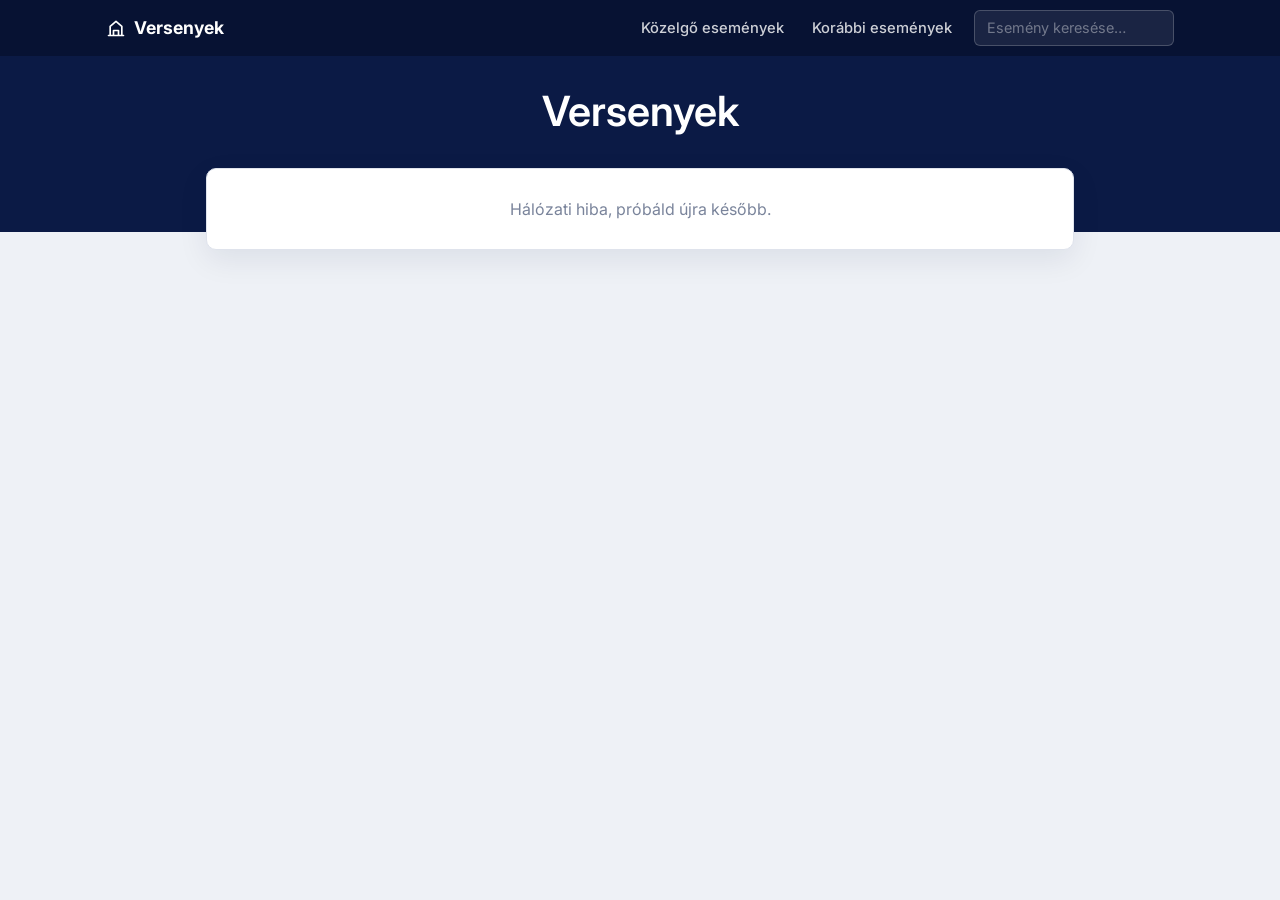
==== commit 6fce5f79: "Többlapos nyilvános oldal; javítva a rejtett nevezési űrlap - Külön lapok: index.html (eseménykártyá" ====
--- a/index.html
+++ b/index.html
@@ -3,941 +3,75 @@
 <head>
 <meta charset="utf-8">
 <meta name="viewport" content="width=device-width, initial-scale=1">
-<title>Nevezés</title>
+<title>Versenyek</title>
 <link rel="preconnect" href="https://fonts.googleapis.com">
 <link rel="preconnect" href="https://fonts.gstatic.com" crossorigin>
 <link href="https://fonts.googleapis.com/css2?family=Inter:wght@400;500;600;700&display=swap" rel="stylesheet">
-<style>
-  :root {
-    --bg:#eef1f6; --head:#0b1a45; --head-ink:#fff; --card:#fff; --ink:#111a33; --soft:#7a849b;
-    --line:#dfe3ec; --accent:#1d4ed8; --on-accent:#fff; --sel:#eaf0ff; --err:#d23a46;
-  }
-  * { box-sizing:border-box; margin:0; }
-  body { background:var(--bg); color:var(--ink); font:16px/1.5 Inter, system-ui, sans-serif; min-height:100vh; }
-
-  header { background:var(--head); color:var(--head-ink); padding:40px 16px 96px; text-align:center; position:relative; }
-  header h1 { font-weight:600; font-size:clamp(1.6rem, 4.5vw, 2.6rem); line-height:1.15; }
-
-  main { position:relative; z-index:1; max-width:900px; margin:-64px auto 48px; padding:0 16px; }
-  .card { background:var(--card); border:1px solid var(--line); border-radius:10px; overflow:hidden;
-          box-shadow:0 10px 30px rgba(11,26,69,.08); }
-
-  /* Lépésjelző */
-  .steps { display:flex; align-items:center; padding:24px 24px 8px; }
-  .steps .s { width:36px; height:36px; border-radius:50%; border:2px solid var(--line); color:var(--soft);
-              display:grid; place-items:center; font-weight:600; font-size:.9rem; flex:none; transition:.25s; }
-  .steps .s.on { background:var(--accent); border-color:var(--accent); color:var(--on-accent); }
-  .steps .s.past { border-color:var(--accent); color:var(--accent); }
-  .steps .l { flex:1; height:2px; background:var(--line); margin:0 10px; position:relative; }
-  .steps .l i { position:absolute; inset:0; background:var(--accent); transform:scaleX(0); transform-origin:left; transition:transform .3s; }
-
-  .body { padding:24px; }
-  .grid { display:grid; grid-template-columns:repeat(3, 1fr); gap:20px; }
-  .grid .full { grid-column:1 / -1; }
-  @media (max-width:700px) { .grid { grid-template-columns:1fr; } }
-  label.f { display:block; font-size:.9rem; font-weight:500; margin-bottom:6px; }
-  input[type=text] { width:100%; height:46px; padding:0 14px; font:inherit; color:var(--ink); background:var(--card);
-                     border:1px solid var(--line); border-radius:6px; outline:none; transition:border-color .2s; }
-  input[type=text]:focus { border-color:var(--accent); }
-  input[type=text]:disabled { background:var(--bg); color:var(--soft); }
-  input::placeholder { color:var(--soft); opacity:.7; }
-  .chk { display:flex; align-items:center; gap:8px; margin-top:10px; font-size:.88rem; color:var(--soft); cursor:pointer; width:max-content; }
-  .chk input { width:16px; height:16px; accent-color:var(--accent); }
-
-  .grp + .grp { margin-top:24px; }
-  .grp h2 { font-size:.75rem; font-weight:600; letter-spacing:.12em; text-transform:uppercase; color:var(--soft); margin-bottom:8px; }
-  .rows { border:1px solid var(--line); border-radius:6px; overflow:hidden; }
-  .row { display:flex; align-items:center; justify-content:space-between; gap:12px; padding:12px 16px; }
-  .row + .row { border-top:1px solid var(--line); }
-  .row.sel { background:var(--sel); }
-  .row .n { font-weight:500; }
-  .seg { display:flex; border:1px solid var(--line); border-radius:6px; overflow:hidden; flex:none; }
-  .seg button { border:0; background:var(--card); color:var(--soft); font:500 .85rem Inter, sans-serif;
-                padding:8px 14px; cursor:pointer; transition:background .15s, color .15s; }
-  .seg button + button { border-left:1px solid var(--line); }
-  .seg button:hover { color:var(--ink); }
-  .seg button[aria-pressed="true"] { background:var(--accent); color:var(--on-accent); }
-  .seg button:focus-visible { outline:2px solid var(--accent); outline-offset:-2px; }
-  .who { font-weight:600; margin-bottom:16px; }
-  .who span { color:var(--soft); font-weight:400; margin-left:6px; }
-  .empty { color:var(--soft); }
-
-  footer.act { display:flex; align-items:center; justify-content:space-between; gap:12px;
-               border-top:1px solid var(--line); padding:14px 24px; }
-  .msg { flex:1; font-size:.88rem; color:var(--err); }
-  .msg.info { color:var(--soft); }
-  .btn { height:42px; padding:0 20px; border:0; border-radius:6px; background:var(--accent); color:var(--on-accent);
-         font:600 .95rem Inter, sans-serif; cursor:pointer; white-space:nowrap; }
-  .btn:disabled { opacity:.4; cursor:default; }
-  .ghost { height:42px; width:46px; border:1px solid var(--line); border-radius:6px; background:transparent; color:var(--ink);
-           cursor:pointer; display:grid; place-items:center; flex:none; }
-  .ghost svg { width:18px; height:18px; fill:none; stroke:currentColor; stroke-width:2; stroke-linecap:round; stroke-linejoin:round; }
-
-  .done { text-align:center; padding:40px 24px; }
-  .done .ok { width:64px; height:64px; border-radius:50%; background:var(--accent); color:var(--on-accent);
-              display:grid; place-items:center; margin:0 auto 18px; }
-  .done .ok svg { width:30px; height:30px; fill:none; stroke:currentColor; stroke-width:3; stroke-linecap:round; stroke-linejoin:round; }
-  .done h2 { font-weight:600; margin-bottom:10px; }
-  .done ul { list-style:none; padding:0; color:var(--soft); margin-bottom:24px; }
-  .regkep { display:block; width:min(100%, 360px); margin:4px auto 16px; border-radius:12px; border:1px solid var(--line);
-            box-shadow:0 8px 24px rgba(11,26,69,.12); }
-  .gombok { display:flex; gap:10px; justify-content:center; flex-wrap:wrap; }
-  .btn.masod { background:transparent; color:var(--ink); border:1px solid var(--line); }
-  .tipp { color:var(--soft); font-size:.82rem; margin:10px auto 22px; max-width:420px; }
-  .reg { display:inline-block; margin:6px 0 6px; padding:12px 22px; border:2px dashed var(--accent); border-radius:10px;
-         font:700 1.8rem/1 ui-monospace, SFMono-Regular, Menlo, monospace; letter-spacing:.12em; color:var(--accent); }
-  .reg-l { color:var(--soft); font-size:.85rem; }
-  .note { color:var(--soft); font-size:.88rem; margin:10px 0 22px; }
-
-  /* Eseménykártya */
-  header .sub { margin-top:10px; color:rgba(255,255,255,.75); font-size:.98rem; }
-  .ev { margin-bottom:16px; }
-  .ev-dl { display:flex; align-items:center; justify-content:space-between; gap:12px; flex-wrap:wrap; padding:16px 24px; }
-  .ev-dl .l { font-size:.75rem; font-weight:600; letter-spacing:.12em; text-transform:uppercase; color:var(--soft); }
-  .ev-dl .d { font-weight:600; font-size:1.05rem; }
-  .pill { font-size:.82rem; font-weight:600; padding:5px 12px; border-radius:999px; background:var(--sel); color:var(--accent); white-space:nowrap; }
-  .pill.soon { background:#fff4e0; color:#b45309; }
-  .pill.off { background:#fdecee; color:var(--err); }
-  .ev-prog { border-top:1px solid var(--line); padding:8px 24px 20px; }
-  .ev-prog h2 { font-size:.75rem; font-weight:600; letter-spacing:.12em; text-transform:uppercase; color:var(--soft); margin:14px 0 6px; }
-  .ev-prog ol { list-style:none; padding:0; }
-  .ev-prog li { display:grid; grid-template-columns:64px 1fr auto; gap:12px; align-items:baseline; padding:9px 0; border-bottom:1px solid var(--line); }
-  .ev-prog li:last-child { border-bottom:0; }
-  .ev-prog .t { font-weight:700; font-variant-numeric:tabular-nums; }
-  .ev-prog .c { font-weight:500; }
-  .ev-prog .m { display:block; color:var(--soft); font-size:.85rem; font-weight:400; }
-  .ev-prog li.mult .t, .ev-prog li.mult .c { color:var(--soft); font-weight:400; }
-  .ev-prog .tag { font-size:.72rem; font-weight:600; padding:2px 8px; border-radius:999px; background:var(--accent); color:var(--on-accent); }
-  .ev-prog .tag.kov { background:var(--sel); color:var(--accent); }
-  .zarva { text-align:center; padding:40px 24px; }
-  .zarva h2 { font-weight:600; margin-bottom:8px; }
-  .zarva p { color:var(--soft); }
-  .seg button:disabled { opacity:.45; cursor:not-allowed; }
-  .seg button:disabled:hover { color:var(--soft); }
-  .hp { position:absolute; left:-9999px; }
-  /* ---------- Főoldal: eseménykártyák ---------- */
-  .szuro { padding:16px; margin-bottom:22px; }
-  .seg2 { display:grid; grid-template-columns:1fr 1fr; gap:4px; padding:4px; background:var(--bg); border-radius:8px; margin-bottom:12px; }
-  .seg2 button { display:flex; align-items:center; justify-content:center; gap:8px; border:0; background:transparent; padding:11px 8px;
-                 border-radius:6px; font:600 .92rem Inter, sans-serif; color:var(--soft); cursor:pointer; }
-  .seg2 button[aria-selected="true"] { background:var(--accent); color:var(--on-accent); box-shadow:0 2px 8px rgba(29,78,216,.25); }
-  .seg2 svg, .ikon { width:17px; height:17px; fill:none; stroke:currentColor; stroke-width:2; stroke-linecap:round; stroke-linejoin:round; flex:none; }
-  .kereso { position:relative; }
-  .kereso svg { position:absolute; left:14px; top:50%; transform:translateY(-50%); width:18px; height:18px; color:var(--soft);
-                fill:none; stroke:currentColor; stroke-width:2; stroke-linecap:round; }
-  .kereso input { width:100%; height:48px; padding:0 14px 0 42px; font:inherit; color:var(--ink); border:1px solid var(--line); border-radius:8px; outline:none; }
-  .kereso input:focus { border-color:var(--accent); }
-  .evracs { display:grid; grid-template-columns:repeat(auto-fill, minmax(min(100%, 330px), 1fr)); gap:20px; }
-  .evk2 { display:flex; flex-direction:column; background:var(--card); border:1px solid var(--line); border-radius:12px; overflow:hidden;
-          box-shadow:0 10px 30px rgba(11,26,69,.08); }
-  .evk2 .kep { position:relative; aspect-ratio:27 / 10; background:linear-gradient(135deg, #0b1a45 0%, #1d4ed8 100%); cursor:pointer; }
-  .evk2 .kep img { position:absolute; inset:0; width:100%; height:100%; object-fit:cover; display:block; }
-  .evk2 .kep .ph { position:absolute; inset:0; display:grid; place-items:center; padding:18px; text-align:center; color:#fff;
-                   font:700 clamp(1.3rem, 3vw, 1.7rem)/1.2 Inter, sans-serif; letter-spacing:.01em; }
-  .evk2 .elo { position:absolute; top:12px; right:12px; background:var(--err); color:#fff; font:700 .7rem Inter, sans-serif;
-               letter-spacing:.1em; padding:6px 12px; border-radius:999px; }
-  .evk2 h3 { padding:16px 20px 14px; font-size:1.15rem; font-weight:700; line-height:1.3; border-bottom:1px solid var(--line); cursor:pointer; }
-  .evk2 .adat { flex:1; display:flex; flex-direction:column; gap:9px; padding:14px 20px 16px; font-size:.95rem; }
-  .evk2 .adat span { display:flex; align-items:center; gap:10px; }
-  .evk2 .adat .ikon { color:var(--accent); }
-  .evk2 .adat .lez { color:var(--soft); font-size:.85rem; }
-  .evk2 .gs { display:flex; flex-wrap:wrap; gap:8px; padding:14px 20px; background:var(--bg); border-top:1px solid var(--line); }
-  .gb { height:38px; padding:0 14px; border-radius:6px; font:600 .88rem Inter, sans-serif; cursor:pointer; border:1px solid transparent; white-space:nowrap; }
-  .gb.f { background:var(--accent); color:var(--on-accent); }
-  .gb.m { background:var(--card); color:var(--accent); border-color:var(--accent); }
-  .gb.s { background:var(--card); color:var(--ink); border-color:var(--line); }
-  .gb:hover { filter:brightness(.96); }
-  .valassz { text-align:center; color:var(--soft); padding:28px 16px; }
-  /* ---------- Esemény nézet: fülek + tartalom ---------- */
-  .haza { position:absolute; left:16px; top:16px; display:inline-flex; align-items:center; gap:6px; color:rgba(255,255,255,.85);
-          text-decoration:none; font-size:.9rem; font-weight:500; padding:6px 10px; border-radius:6px; }
-  .haza:hover { background:rgba(255,255,255,.1); color:#fff; }
-  .fulek { display:flex; gap:4px; padding:6px 10px 0; border-bottom:1px solid var(--line); border-radius:10px 10px 0 0; overflow-x:auto; }
-  .ful { border:0; background:none; padding:12px 14px; font:600 .95rem Inter, sans-serif; color:var(--soft); cursor:pointer;
-         border-bottom:2px solid transparent; margin-bottom:-1px; white-space:nowrap; }
-  .ful:hover { color:var(--ink); }
-  .ful[aria-selected="true"] { color:var(--accent); border-color:var(--accent); }
-  .vanful .fulek + * > .card:first-child, .vanful .fulek + .card { border-top-left-radius:0; border-top-right-radius:0; border-top:0; }
-  #esemenyNezet > * + *, #p-nevezes > * + * { margin-top:16px; }
-  .vanful #esemenyNezet > .fulek + * { margin-top:0; }
-  .panel { padding:20px 24px 24px; }
-  .panel-fej { display:flex; align-items:center; justify-content:space-between; gap:12px; flex-wrap:wrap; margin-bottom:16px; }
-  .panel-fej h2 { font-size:1.35rem; font-weight:600; }
-  .panel-fej select { height:42px; padding:0 12px; font:inherit; color:var(--ink); border:1px solid var(--line); border-radius:6px; background:var(--card);
-                      max-width:100%; min-width:240px; }
-  @media (max-width:600px) { .panel { padding:16px; } .panel-fej select { width:100%; min-width:0; } }
-  .blokk + .blokk { margin-top:22px; }
-  .blokk h3 { font-size:1rem; font-weight:600; margin-bottom:8px; display:flex; align-items:baseline; gap:6px; }
-  .blokk h3 small { color:var(--soft); font-weight:400; }
-  .tgorg { overflow-x:auto; border:1px solid var(--line); border-radius:8px; }
-  .et { width:100%; border-collapse:collapse; font-size:.92rem; }
-  .et th { background:var(--head); color:#fff; font-weight:600; padding:10px 8px; text-align:center; white-space:nowrap; }
-  .et th.b, .et td.b { text-align:left; width:56px; padding-left:12px; }
-  .et th.n, .et td.n { text-align:left; }
-  .et td { padding:9px 8px; text-align:center; border-top:1px solid var(--line); white-space:nowrap; }
-  .et td.n { white-space:normal; min-width:130px; }
-  .et td.b { color:var(--soft); font-variant-numeric:tabular-nums; }
-  .et tr.tovabb td { background:#e3f6e8; }
-  .et tr.elso td { background:#e3f6e8; font-weight:600; }
-  .et .igen { color:var(--ok); } .et .alt { color:#b45309; } .et .nem { color:var(--err); }
-  .et td.sum { font-weight:700; }
-  .et td.hely { font-weight:700; }
-  .et td.sor { color:var(--soft); width:36px; }
-  .et .elv { border-left:1px solid var(--line); }
-  .et th.elv { border-left-color:rgba(255,255,255,.2); }
-  .et .mb { display:none; color:var(--soft); font-variant-numeric:tabular-nums; margin-right:6px; }
-  @media (max-width:560px) {
-    header.vissza-van { padding-top:58px; }
-    .et.kompakt th.b, .et.kompakt td.b { display:none; }
-    .et.kompakt .mb { display:inline; }
-    .et.kompakt td.n { min-width:0; }
-    .et td, .et th { padding-left:6px; padding-right:6px; }
-  }
-  .linkek { list-style:none; padding:0; margin:0; display:flex; flex-direction:column; gap:8px; }
-  .linkek a { display:flex; align-items:center; justify-content:space-between; gap:12px; padding:13px 16px; border:1px solid var(--line);
-              border-radius:8px; color:var(--ink); text-decoration:none; font-weight:500; }
-  .linkek a:hover { border-color:var(--accent); color:var(--accent); }
-  .linkek svg { width:16px; height:16px; fill:none; stroke:currentColor; stroke-width:2; stroke-linecap:round; stroke-linejoin:round; flex:none; }
-  .rl-kereso { width:100%; max-width:320px; height:40px; padding:0 12px; font:inherit; border:1px solid var(--line); border-radius:6px; outline:none; }
-  .rl-kereso:focus { border-color:var(--accent); }
-  .rl-tabla { width:100%; border-collapse:collapse; font-size:.95rem; }
-  .rl-tabla th { text-align:left; font-weight:600; padding:10px 8px; border-bottom:2px solid var(--line); }
-  .rl-tabla td { padding:10px 8px; border-bottom:1px solid var(--line); }
-  .rl-tabla td.b { width:64px; color:var(--soft); font-variant-numeric:tabular-nums; }
-  .rl-tabla .elv { border-left:1px solid var(--line); padding-left:16px; }
-  .rl-tabla td.talalat { background:#fff4c2; color:var(--ink); }
-  @media (max-width:560px) { .rl-tabla { font-size:.88rem; } .rl-tabla td.b { width:46px; } .rl-tabla .elv { padding-left:10px; } }
-  .halvany { color:var(--soft); font-size:.85rem; }
-  [hidden] { display:none !important; }
-</style>
+<link rel="stylesheet" href="assets/stilus.css">
 </head>
 <body>
 <header>
-  <a href="./" class="haza" id="haza" hidden><svg class="ikon" viewBox="0 0 24 24"><path d="M15 18l-6-6 6-6"/></svg>Összes esemény</a>
-  <h1 id="cim">Nevezés</h1>
+  <h1 id="cim">Versenyek</h1>
   <p class="sub" id="alcim" hidden></p>
 </header>
 
 <main>
-  <div class="card valassz" id="nincsEsemeny" hidden></div>
-
-  <!-- FŐOLDAL: közelgő és korábbi események kártyái -->
-  <section id="fooldal" hidden>
-    <div class="card szuro">
-      <div class="seg2" role="tablist">
-        <button type="button" role="tab" id="tKozel" aria-selected="true"><svg viewBox="0 0 24 24"><rect x="3" y="4" width="18" height="18" rx="2"/><path d="M16 2v4M8 2v4M3 10h18"/></svg>Közelgő események</button>
-        <button type="button" role="tab" id="tKorabbi" aria-selected="false"><svg viewBox="0 0 24 24"><path d="M3 12a9 9 0 1 0 3-6.7L3 8"/><path d="M3 3v5h5M12 7v5l3 2"/></svg>Korábbi események</button>
-      </div>
-      <div class="kereso">
-        <svg viewBox="0 0 24 24"><circle cx="11" cy="11" r="7"/><path d="M21 21l-4.3-4.3"/></svg>
-        <input type="search" id="evKer" placeholder="Keresés név vagy helyszín alapján" aria-label="Események keresése">
-      </div>
-    </div>
-    <div class="evracs" id="evRacs"></div>
-    <div class="card valassz" id="evUres" hidden></div>
-  </section>
-
-  <!-- ESEMÉNY: fülek (Nevezés, Listák, Eredmények) és a kiválasztott rész -->
-  <section id="esemenyNezet" hidden>
-  <nav class="card fulek" id="fulek" role="tablist" hidden></nav>
-
-  <!-- Listák: bevonuló párok futamonként (a pontozó app exportjából), vagy a nevezettek listája -->
-  <section class="card" id="p-lista" hidden>
-    <div class="panel">
-      <div class="panel-fej"><h2 id="lCim">Listák</h2><select id="lValaszt" aria-label="Forduló kiválasztása"></select></div>
-      <div id="lTartalom"></div>
-      <ul class="linkek" id="mLinkek" style="margin-top:18px"></ul>
-      <p class="halvany" id="lInfo" style="margin-top:14px"></p>
-    </div>
-  </section>
-
-  <!-- Eredmények -->
-  <section class="card" id="p-eredmeny" hidden>
-    <div class="panel">
-      <div class="panel-fej"><h2>Eredmények</h2><select id="eValaszt" aria-label="Forduló kiválasztása"></select></div>
-      <div id="eTartalom"></div>
-      <ul class="linkek" id="eLinkek" style="margin-top:18px"></ul>
-      <p class="halvany" id="eInfo" style="margin-top:14px"></p>
-    </div>
-  </section>
-
-  <!-- Nevezés -->
-  <div id="p-nevezes">
-  <!-- nevezési határidő és ütemterv (az admin Esemény fülén szerkeszthető) -->
-  <section class="card ev" id="ev" hidden>
-    <div class="ev-dl" id="evHat" hidden>
-      <div><div class="l">Nevezési határidő</div><div class="d" id="evHatIdo"></div></div>
-      <span class="pill" id="evVissza"></span>
-    </div>
-    <div class="ev-prog" id="evProg" hidden></div>
-  </section>
-  <div class="card" id="zarvaKartya" hidden>  <div class="card" id="zarvaKartya" hidden>
-    <div class="zarva">
-      <h2>A nevezés lezárult</h2>
-      <p>Az online nevezési határidő lejárt. Helyszíni nevezésről a szervezőknél érdeklődj.</p>
-    </div>
-  </div>
-
-  <div class="card" id="urlap">
-    <div class="steps" aria-hidden="true">
-      <div class="s on" id="s1">1</div><div class="l"><i id="bar"></i></div><div class="s" id="s2">2</div>
-    </div>
-
-    <!-- 1. lépés -->
-    <section id="lepes1">
-      <div class="body">
-        <div class="grid">
-          <div>
-            <label class="f" for="wsdc">WSDC azonosító</label>
-            <input type="text" id="wsdc" inputmode="numeric" placeholder="WSDC azonosító" autocomplete="off">
-            <label class="chk"><input type="checkbox" id="nincs"> Nincs WSDC azonosítóm</label>
-          </div>
-          <div>
-            <label class="f" for="kn">Keresztnév</label>
-            <input type="text" id="kn" placeholder="Keresztnév" autocomplete="given-name" disabled>
-          </div>
-          <div>
-            <label class="f" for="vn">Vezetéknév</label>
-            <input type="text" id="vn" placeholder="Vezetéknév" autocomplete="family-name" disabled>
-          </div>
-        </div>
-        <input type="text" id="web" class="hp" tabindex="-1" autocomplete="off" aria-hidden="true">
-      </div>
-      <footer class="act">
-        <p class="msg" id="msg1" role="status"></p>
-        <button class="btn" id="tovabb">Következő</button>
-      </footer>
-    </section>
-
-    <!-- 2. lépés -->
-    <section id="lepes2" hidden>
-      <div class="body">
-        <p class="who"><b id="whoNev"></b><span id="whoId"></span></p>
-        <div id="divlist"></div>
-      </div>
-      <footer class="act">
-        <button class="ghost" id="vissza" aria-label="Vissza"><svg viewBox="0 0 24 24"><path d="M15 18l-6-6 6-6"/></svg></button>
-        <p class="msg" id="msg2" role="status"></p>
-        <button class="btn" id="kuld" disabled>Regisztráció befejezése</button>
-      </footer>
-    </section>
-
-    <!-- Kész -->
-    <section id="kesz" hidden>
-      <div class="done">
-        <div class="ok"><svg viewBox="0 0 24 24"><path d="M5 12l5 5 9-10"/></svg></div>
-        <h2>Sikeres nevezés</h2>
-        <div class="reg-l">Regisztrációs kódod</div>
-        <div class="reg" id="regszam"></div>
-        <p class="note">Mentsd el ezt a képet, és mutasd meg a regisztrációnál.<br>A nevezésed a szervezők véglegesítése után válik hivatalossá.</p>
-        <img id="regKep" class="regkep" alt="">
-        <div class="gombok">
-          <button class="btn" id="kepMent">Kép mentése</button>
-          <button class="btn masod" id="ujra">Új nevezés</button>
-        </div>
-        <p class="tipp" id="kepTipp"></p>
-      </div>
-    </section>
-  </div>
-  </div><!-- /p-nevezes -->
-  </section>
+  <div class="card valassz" id="uzenet" hidden></div>
+  <div class="evracs" id="evRacs"></div>
 </main>
 
+<script src="assets/kozos.js"></script>
 <script>
-// ====== BEÁLLÍTÁSOK ======
-const SCRIPT_URL = 'https://script.google.com/macros/s/AKfycbwCRpBEvibsSmcKRuPvEcv0PXr89yVJMCT66VBkpzxTXW2I5_F9EHGjLDV1qFM_niNZZg/exec';
-const VERSENY_NEV = 'Nevezés';
-// =========================
+// Régi linkek (?e=…&f=…) → az új lapok
+if (PARAM.get('e')) {
+  const cel = { lista: 'listak.html', eredmeny: 'eredmenyek.html' }[PARAM.get('f')] || 'nevezes.html';
+  location.replace(cel + '?e=' + encodeURIComponent(PARAM.get('e')) + (PARAM.get('r') ? '&r=' + encodeURIComponent(PARAM.get('r')) : ''));
+}
+const q = (PARAM.get('q') || '').trim().toLowerCase();
+const korabbi = PARAM.has('korabbi');
+navRajzol(q ? 'kereses' : korabbi ? 'korabbi' : 'kozel');
+$('cim').textContent = q ? 'Keresés: ' + PARAM.get('q') : korabbi ? 'Korábbi események' : 'Közelgő események';
+document.title = $('cim').textContent;
 
-const $ = id => document.getElementById(id);
-const msg = (el, t, info) => { $(el).textContent = t || ''; $(el).className = 'msg' + (info ? ' info' : ''); };
-let adat = null; // { wsdc, keresztnev, vezeteknev, diviziok }
-
-$('cim').textContent = VERSENY_NEV;
-document.title = VERSENY_NEV;
-
-// Nincs azonosító → névmezők nyitva
-$('nincs').addEventListener('change', () => {
-  const n = $('nincs').checked;
-  $('wsdc').disabled = n; if (n) $('wsdc').value = '';
-  $('kn').disabled = $('vn').disabled = !n;
-  $('kn').value = $('vn').value = '';
-  adat = null; msg('msg1');
-  if (n) $('kn').focus();
-});
-
-// ID → név automatikusan
-let idoz;
-$('wsdc').addEventListener('input', () => {
-  $('wsdc').value = $('wsdc').value.replace(/\D/g, '');
-  clearTimeout(idoz);
-  adat = null; $('kn').value = $('vn').value = ''; msg('msg1');
-  const id = $('wsdc').value;
-  if (id) idoz = setTimeout(() => lekerdez(id), 500);
-});
-['wsdc', 'vn'].forEach(i => $(i).addEventListener('keydown', e => { if (e.key === 'Enter') $('tovabb').click(); }));
-
-async function lekerdez(id) {
-  msg('msg1', 'Keresés…', true);
-  try {
-    const v = await (await fetch(SCRIPT_URL + '?wsdc=' + encodeURIComponent(id) + eParam('&'))).json();
-    if ($('wsdc').value !== id) return;
-    if (!v.ok) { adat = null; return msg('msg1', v.hiba); }
-    $('kn').value = v.keresztnev; $('vn').value = v.vezeteknev;
-    adat = { wsdc: id, keresztnev: v.keresztnev, vezeteknev: v.vezeteknev, diviziok: v.diviziok };
-    msg('msg1');
-  } catch { msg('msg1', 'Hálózati hiba.'); }
-}
-
-$('tovabb').addEventListener('click', async () => {
-  if ($('nincs').checked) {
-    const kn = $('kn').value.trim(), vn = $('vn').value.trim();
-    if (!kn || !vn) return msg('msg1', 'Add meg a neved.');
-    $('tovabb').disabled = true; msg('msg1', 'Betöltés…', true);
-    try {
-      const v = await (await fetch(SCRIPT_URL + eParam('?'))).json();
-      if (!v.ok) return msg('msg1', v.hiba);
-      adat = { wsdc: '', keresztnev: kn, vezeteknev: vn, diviziok: v.diviziok };
-    } catch { return msg('msg1', 'Hálózati hiba.'); }
-    finally { $('tovabb').disabled = false; }
-  } else {
-    const id = $('wsdc').value;
-    if (!id) return msg('msg1', 'Add meg a WSDC azonosítód.');
-    if (!adat || adat.wsdc !== id) { clearTimeout(idoz); await lekerdez(id); if (!adat) return; }
-  }
-  msg('msg1');
-  mutat2();
-});
-
-let valasztas = {}; // divízió (szerep nélkül) → kiválasztott divízió neve
-let sorElemek = {}; // divízió (szerep nélkül) → { row, seg } a kijelölés frissítéséhez
-const divAdat = nev => (adat.diviziok || []).find(d => d.nev === nev) || {};
-// Szintezett (Newcomer, Novice…): szerepenként csak egy választható. Régi script esetén a névből dönt.
-const szintezett = d => d.szintezett !== undefined ? d.szintezett : /newcomer|novice|intermediate|advanced|all-?star|champion/i.test(d.nev) && !/strictly/i.test(d.nev);
-
-function csoport(nev) {
-  if (/strictly/i.test(nev)) return 'Strictly';
-  if (/jack\s*&?\s*jill|j&j/i.test(nev)) return 'Jack & Jill';
-  return 'Egyéb';
-}
-function rovid(alap, c) {
-  const r = c === 'Strictly' ? alap.replace(/strictly/i, '')
-          : c === 'Jack & Jill' ? alap.replace(/jack\s*&?\s*jill|j&j/i, '') : alap;
-  return r.replace(/\s+/g, ' ').trim() || alap;
-}
-
-function mutat2() {
-  $('whoNev').textContent = adat.keresztnev + ' ' + adat.vezeteknev;
-  $('whoId').textContent = adat.wsdc ? '#' + adat.wsdc : '';
-  valasztas = {}; sorElemek = {};
-
-  // Egy sor = egy divízió, benne az elérhető szerepek
-  const sorok = new Map();
-  adat.diviziok.forEach(d => {
-    const alap = d.alap || d.nev;
-    if (!sorok.has(alap)) sorok.set(alap, []);
-    sorok.get(alap).push(d);
-  });
-  const csop = {};
-  sorok.forEach((lista, alap) => (csop[csoport(alap)] ||= []).push([alap, lista]));
-
-  const box = $('divlist');
-  box.innerHTML = '';
-  if (!sorok.size) box.innerHTML = '<p class="empty">Nincs elérhető divízió.</p>';
-
-  const rend = { Leader: 0, Follower: 1 };
-  ['Jack & Jill', 'Strictly', 'Egyéb'].filter(c => csop[c]).forEach(c => {
-    const g = document.createElement('div'); g.className = 'grp';
-    const h2 = document.createElement('h2'); h2.textContent = c;
-    const rows = document.createElement('div'); rows.className = 'rows';
-    csop[c].forEach(([alap, lista]) => {
-      const row = document.createElement('div'); row.className = 'row';
-      const n = document.createElement('span'); n.className = 'n'; n.textContent = rovid(alap, c);
-      const seg = document.createElement('div'); seg.className = 'seg';
-      seg.setAttribute('role', 'group'); seg.setAttribute('aria-label', alap);
-      lista.sort((a, b) => (rend[a.szerep] ?? 2) - (rend[b.szerep] ?? 2)).forEach(d => {
-        const b = document.createElement('button');
-        b.type = 'button';
-        b.textContent = (d.szerep || 'Nevezés') + (d.betelt ? ' – betelt' : '');
-        b.setAttribute('aria-pressed', 'false');
-        if (d.betelt) { b.disabled = true; b.title = 'Ebben a divízióban betelt a létszám.'; }
-        b.addEventListener('click', () => {
-          valasztas[alap] = valasztas[alap] === d.nev ? undefined : d.nev;
-          seg.querySelectorAll('button').forEach(x => x.setAttribute('aria-pressed', 'false'));
-          if (valasztas[alap]) b.setAttribute('aria-pressed', 'true');
-          row.classList.toggle('sel', !!valasztas[alap]);
-          msg('msg2');
-          // ugyanabban a szerepben csak egy szintezett divízió: a korábbit leveszi
-          if (valasztas[alap] && szintezett(d) && d.szerep) {
-            Object.keys(valasztas).forEach(m => {
-              const v = valasztas[m] && divAdat(valasztas[m]);
-              if (m === alap || !v || !szintezett(v) || v.szerep !== d.szerep) return;
-              delete valasztas[m];
-              const el = sorElemek[m];
-              if (el) { el.row.classList.remove('sel'); el.seg.querySelectorAll('button').forEach(x => x.setAttribute('aria-pressed', 'false')); }
-              msg('msg2', `${d.szerep}ként csak egy szinten indulhatsz, ezért a(z) ${rovid(m, csoport(m))} helyett a(z) ${rovid(alap, c)} lett kiválasztva.`, true);
-            });
-          }
-          frissit();
-        });
-        seg.append(b);
-      });
-      row.append(n, seg); rows.append(row);
-      sorElemek[alap] = { row, seg };
-    });
-    g.append(h2, rows); box.append(g);
-  });
-  frissit();
-  lepes(2);
-}
-
-function kivalasztott() { return Object.values(valasztas).filter(Boolean); }
-
-function frissit() {
-  $('kuld').disabled = !kivalasztott().length;
-}
-
-function lepes(n) {
-  $('lepes1').hidden = n !== 1;
-  $('lepes2').hidden = n !== 2;
-  $('kesz').hidden = n !== 3;
-  $('s1').className = 's ' + (n === 1 ? 'on' : 'past');
-  $('s2').className = 's ' + (n === 2 ? 'on' : n === 3 ? 'past' : '');
-  $('bar').style.transform = `scaleX(${n === 1 ? 0 : 1})`;
-  window.scrollTo({ top: 0, behavior: 'smooth' });
-}
-
-$('vissza').addEventListener('click', () => { msg('msg2'); lepes(1); });
-
-$('kuld').addEventListener('click', async () => {
-  if ($('web').value) return; // spam-csapda
-  const diviziok = kivalasztott();
-  $('kuld').disabled = true; msg('msg2', 'Küldés…', true);
-  try {
-    const v = await (await fetch(SCRIPT_URL, {
-      method: 'POST',
-      headers: { 'Content-Type': 'text/plain;charset=utf-8' },
-      body: JSON.stringify({ wsdc: adat.wsdc, keresztnev: adat.keresztnev, vezeteknev: adat.vezeteknev, diviziok,
-                             ...(esemenyId ? { esemenyId } : {}) })
-    })).json();
-    if (!v.ok) { frissit(); return msg('msg2', v.hiba); }
-    $('regszam').textContent = v.regszam;
-    await kepKeszit({ kod: v.regszam, nev: adat.vezeteknev + ' ' + adat.keresztnev, wsdc: adat.wsdc,
-                      diviziok: v.osszes || [...v.hozzaadva, ...v.marNevezett] });
-    msg('msg2');
-    lepes(3);
-  } catch { frissit(); msg('msg2', 'Hálózati hiba.'); }
-});
-
-// ---------- Regisztrációs kód képként (a galériába menthető) ----------
-let kepBlob = null, kepNev = 'nevezes.png';
-const IOS = /iPad|iPhone|iPod/.test(navigator.userAgent) || (navigator.platform === 'MacIntel' && navigator.maxTouchPoints > 1);
-const ANDROID = /Android/i.test(navigator.userAgent);
-$('kepTipp').textContent = IOS
-  ? 'A megjelenő menüben válaszd a „Kép mentése” lehetőséget, így a kép a Fotókba kerül.'
-  : ANDROID ? 'A kép a galéria Letöltések (Download) albumába kerül.'
-  : 'A kép a Letöltések mappába kerül.';
-async function kepKeszit({ kod, nev, wsdc, diviziok }) {
-  const W = 1080, H = 1350, c = document.createElement('canvas'); c.width = W; c.height = H;
-  const x = c.getContext('2d');
-  try { await Promise.all(['400 40px Inter', '600 40px Inter', '700 40px Inter'].map(f => document.fonts.load(f))); } catch {}
-  const F = (w, s) => `${w} ${s}px Inter, system-ui, sans-serif`;
-  const MONO = s => `700 ${s}px ui-monospace, SFMono-Regular, Menlo, Consolas, monospace`;
-  const kozep = (t, y) => x.fillText(t, W / 2, y);
-  const vag = (t, max) => { if (x.measureText(t).width <= max) return t; while (t.length > 1 && x.measureText(t + '…').width > max) t = t.slice(0, -1); return t + '…'; };
-  const kerek = (x0, y0, w, h, r) => { x.beginPath(); x.roundRect ? x.roundRect(x0, y0, w, h, r) : x.rect(x0, y0, w, h); };
-  const e = esemeny || {};
-
-  // háttér és fejléc
-  x.fillStyle = '#eef1f6'; x.fillRect(0, 0, W, H);
-  x.fillStyle = '#0b1a45'; x.fillRect(0, 0, W, 420);
-  x.textAlign = 'center'; x.textBaseline = 'alphabetic';
-  x.fillStyle = '#ffffff'; x.font = F(700, 68); kozep(vag(e.nev || VERSENY_NEV, W - 120), 150);
-  const al = [e.datum, e.helyszin].filter(Boolean).join(' · ');
-  if (al) { x.fillStyle = 'rgba(255,255,255,.75)'; x.font = F(400, 38); kozep(vag(al, W - 120), 215); }
-
-  // kártya
-  x.fillStyle = '#ffffff'; x.shadowColor = 'rgba(11,26,69,.12)'; x.shadowBlur = 40; x.shadowOffsetY = 12;
-  kerek(60, 290, W - 120, H - 350, 28); x.fill();
-  x.shadowColor = 'transparent';
-  x.fillStyle = '#7a849b'; x.font = F(600, 32);
-  x.letterSpacing = '6px'; kozep('REGISZTRÁCIÓS KÓD', 400); x.letterSpacing = '0px';
-
-  // a kód
-  x.font = MONO(230);
-  const kw = Math.max(x.measureText(kod).width + 120, 520);
-  x.strokeStyle = '#1d4ed8'; x.lineWidth = 6; x.setLineDash([22, 14]);
-  kerek((W - kw) / 2, 450, kw, 290, 30); x.stroke(); x.setLineDash([]);
-  x.fillStyle = '#1d4ed8'; x.letterSpacing = '18px'; kozep(kod, 680); x.letterSpacing = '0px';
-
-  // név, WSDC, divíziók
-  x.fillStyle = '#111a33'; x.font = F(700, 60); kozep(vag(nev, W - 200), 850);
-  let y = 850;
-  if (wsdc) { x.fillStyle = '#7a849b'; x.font = F(400, 36); kozep('WSDC #' + wsdc, y += 60); }
-  x.strokeStyle = '#dfe3ec'; x.lineWidth = 2; x.beginPath(); x.moveTo(140, y + 45); x.lineTo(W - 140, y + 45); x.stroke();
-  y += 105;
-  x.fillStyle = '#111a33'; x.font = F(500, 38);
-  const lista = diviziok.slice(0, 5);
-  lista.forEach(d => { kozep(vag(d, W - 220), y); y += 56; });
-  if (diviziok.length > lista.length) { x.fillStyle = '#7a849b'; kozep('+ ' + (diviziok.length - lista.length) + ' további', y); }
-
-  // lábléc
-  x.fillStyle = '#7a849b'; x.font = F(400, 30);
-  kozep('Mutasd meg ezt a képet a regisztrációnál.', H - 130);
-  kozep('Nevezés: ' + new Intl.DateTimeFormat('hu-HU', { year: 'numeric', month: 'long', day: 'numeric' }).format(new Date()), H - 88);
-
-  kepNev = 'nevezes-' + kod + '.png';
-  kepBlob = await new Promise(r => c.toBlob(r, 'image/png'));
-  const img = $('regKep');
-  img.src = URL.createObjectURL(kepBlob);
-  img.alt = 'Regisztrációs kód: ' + kod + ' – ' + nev;
-}
-
-$('kepMent').addEventListener('click', async () => {
-  if (!kepBlob) return;
-  // iPhone/iPad: letöltéssel a kép a Fájlok appba kerülne, a Fotókba csak a rendszer menüjének
-  // „Kép mentése” parancsával juthat. Android és számítógép: közvetlen letöltés
-  // (Androidon a galéria Letöltések / Download albumába kerül).
-  const file = new File([kepBlob], kepNev, { type: 'image/png' });
-  if (IOS && navigator.canShare && navigator.canShare({ files: [file] })) {
-    try { await navigator.share({ files: [file] }); return; }
-    catch (err) { if (err && err.name === 'AbortError') return; }
-  }
-  const a = document.createElement('a');
-  a.href = URL.createObjectURL(kepBlob); a.download = kepNev;
-  document.body.append(a); a.click(); a.remove();
-  setTimeout(() => URL.revokeObjectURL(a.href), 1000);
-});
-
-// ---------- Eseménykártya ----------
-let esemeny = null;
-const helyi = s => { const [d, t = '00:00'] = String(s).split('T'); const [y, M, D] = d.split('-').map(Number); const [h, m] = t.split(':').map(Number);
-                     return new Date(y, M - 1, D, h, m); };
-const nagy = s => s.charAt(0).toUpperCase() + s.slice(1);
-const fmtTeljes = new Intl.DateTimeFormat('hu-HU', { year: 'numeric', month: 'long', day: 'numeric', hour: '2-digit', minute: '2-digit' });
-const fmtNap = new Intl.DateTimeFormat('hu-HU', { month: 'long', day: 'numeric', weekday: 'long' });
-const fmtOra = new Intl.DateTimeFormat('hu-HU', { hour: '2-digit', minute: '2-digit' });
-
-function visszaszamlalo(hat) {
-  const ms = hat - new Date();
-  if (ms <= 0) return ['Lezárult', 'off'];
-  const perc = Math.floor(ms / 60000), ora = Math.floor(perc / 60), nap = Math.floor(ora / 24);
-  if (nap >= 2) return ['még ' + nap + ' nap', ''];
-  if (ora >= 1) return ['még ' + ora + ' óra ' + (perc % 60) + ' perc', 'soon'];
-  return ['még ' + Math.max(perc, 1) + ' perc', 'soon'];
-}
-
-function rajzolEsemeny() {
-  const e = esemeny; if (!e) return;
-  if (e.nev) { $('cim').textContent = e.nev; document.title = 'Nevezés – ' + e.nev; }
-  const al = [e.datum, e.helyszin].filter(Boolean).join(' · ');
-  $('alcim').textContent = al; $('alcim').hidden = !al;
-
-  const hat = e.hatarido ? helyi(e.hatarido) : null;
-  const nevezesFul = e.fulNevezes !== false;
-  $('evHat').hidden = !hat || !nevezesFul;
-  if (hat) {
-    $('evHatIdo').textContent = fmtTeljes.format(hat);
-    const [t, c] = visszaszamlalo(hat);
-    $('evVissza').textContent = t; $('evVissza').className = 'pill ' + c;
-  }
-  const lezarva = (hat && hat <= new Date()) || e.nyitva === false;
-  $('zarvaKartya').hidden = !lezarva;
-  $('urlap').hidden = lezarva;
-
-  // Ütemterv napokra bontva; az esemény napján jelzi, mi zajlik éppen és mi következik
-  const box = $('evProg'); box.innerHTML = '';
-  const prog = (e.program || []).filter(p => p.ido && p.cim).map(p => ({ ...p, d: helyi(p.ido) })).sort((a, b) => a.d - b.d);
-  box.hidden = !prog.length;
-  const most = new Date();
-  const kovI = prog.findIndex(p => p.d > most);
-  const mostI = kovI === -1 ? (prog.length && most - prog[prog.length - 1].d < 3 * 3600e3 ? prog.length - 1 : -1) : kovI - 1;
-  let nap = '', ol = null;
-  prog.forEach((p, i) => {
-    const n = p.d.toDateString();
-    if (n !== nap) {
-      nap = n;
-      const h2 = document.createElement('h2'); h2.textContent = nagy(fmtNap.format(p.d));
-      ol = document.createElement('ol'); box.append(h2, ol);
-    }
-    const li = document.createElement('li');
-    const egyNapon = mostI >= 0 && prog[mostI].d.toDateString() === p.d.toDateString();
-    if (i < mostI || (kovI === -1 && i !== mostI)) li.className = 'mult';
-    const t = document.createElement('span'); t.className = 't'; t.textContent = fmtOra.format(p.d);
-    const c = document.createElement('span'); c.className = 'c'; c.textContent = p.cim;
-    if (p.megj) { const m = document.createElement('span'); m.className = 'm'; m.textContent = p.megj; c.append(m); }
-    const tg = document.createElement('span');
-    if (i === mostI && egyNapon) { tg.className = 'tag'; tg.textContent = 'most'; }
-    else if (i === kovI && (mostI >= 0 || p.d - most < 24 * 3600e3)) { tg.className = 'tag kov'; tg.textContent = 'következik'; }
-    li.append(t, c, tg); ol.append(li);
-  });
-  $('ev').hidden = (!hat || !nevezesFul) && !prog.length;
-}
-
-// ---------- Főoldal (eseménykártyák) és esemény nézet (fülek + tartalom) ----------
-let esemenyId = '', esemenyLista = [], aktResz = '', korabbi = false;
-const eParam = elo => esemenyId ? elo + 'e=' + encodeURIComponent(esemenyId) : '';
-const NYIL = '<svg viewBox="0 0 24 24"><path d="M7 17L17 7M9 7h8v8"/></svg>';
-const IKON = {
-  nap: '<svg class="ikon" viewBox="0 0 24 24"><rect x="3" y="4" width="18" height="18" rx="2"/><path d="M16 2v4M8 2v4M3 10h18"/></svg>',
-  hely: '<svg class="ikon" viewBox="0 0 24 24"><path d="M12 22s7-6.2 7-12a7 7 0 1 0-14 0c0 5.8 7 12 7 12z"/><circle cx="12" cy="10" r="2.5"/></svg>',
-  ora: '<svg class="ikon" viewBox="0 0 24 24"><circle cx="12" cy="12" r="9"/><path d="M12 7v5l3 2"/></svg>',
-  kupa: '<svg class="ikon" viewBox="0 0 24 24"><path d="M8 21h8M12 17v4M7 4h10v5a5 5 0 0 1-10 0V4zM17 6h3v2a3 3 0 0 1-3 3M7 6H4v2a3 3 0 0 0 3 3"/></svg>',
-  lista: '<svg class="ikon" viewBox="0 0 24 24"><path d="M9 6h11M9 12h11M9 18h11M4 6h.01M4 12h.01M4 18h.01"/></svg>',
-  toll: '<svg class="ikon" viewBox="0 0 24 24"><path d="M12 20h9M16.5 3.5a2.1 2.1 0 1 1 3 3L7 19l-4 1 1-4z"/></svg>',
-};
-const maNap = () => { const d = new Date(); return d.getFullYear() + '-' + String(d.getMonth() + 1).padStart(2, '0') + '-' + String(d.getDate()).padStart(2, '0'); };
-const fmtHo = new Intl.DateTimeFormat('hu-HU', { year: 'numeric', month: 'long', day: 'numeric' });
-// „2027. február 5–7.”, „2027. február 27. – március 1.”, vagy a szöveges dátum
-function idoszak(x) {
-  if (!x.kezdes) return x.datum || '';
-  const a = helyi(x.kezdes), b = helyi(x.vege || x.kezdes);
-  if (a.getTime() === b.getTime()) return fmtHo.format(a);
-  if (a.getFullYear() === b.getFullYear() && a.getMonth() === b.getMonth()) return fmtHo.format(a).replace(/\.$/, '') + '–' + b.getDate() + '.';
-  if (a.getFullYear() === b.getFullYear()) return fmtHo.format(a) + ' – ' + new Intl.DateTimeFormat('hu-HU', { month: 'long', day: 'numeric' }).format(b) + '.';
-  return fmtHo.format(a) + ' – ' + fmtHo.format(b);
-}
-const elmult = x => { const v = x.vege || x.kezdes; return !!v && v < maNap(); };
-const elo = x => !!x.kezdes && x.kezdes <= maNap() && maNap() <= (x.vege || x.kezdes);
-// Google Drive megosztási link → közvetlen képcím
-function kepUrl(u) {
-  const m = String(u || '').match(/drive\.google\.com\/(?:file\/d\/|open\?id=|uc\?(?:export=\w+&)?id=)([\w-]+)/);
-  return m ? 'https://lh3.googleusercontent.com/d/' + m[1] : u;
-}
-
-
-// ----- Főoldal
-function mutatFooldal() {
-  esemenyId = ''; aktResz = ''; urlFrissit();
-  document.querySelector('header').classList.remove('vissza-van');
-  $('esemenyNezet').hidden = true; $('fooldal').hidden = false; $('haza').hidden = true; $('nincsEsemeny').hidden = true;
-  $('cim').textContent = 'Versenyek'; document.title = 'Versenyek'; $('alcim').hidden = true;
-  rajzolRacs();
-}
-function rajzolRacs() {
-  ['tKozel', 'tKorabbi'].forEach((id, i) => $(id).setAttribute('aria-selected', String(korabbi === !!i)));
-  const q = $('evKer').value.trim().toLowerCase();
-  const l = esemenyLista.filter(x => elmult(x) === korabbi)
-    .filter(x => !q || [x.nev, x.helyszin].join(' ').toLowerCase().includes(q))
-    .sort((a, b) => korabbi ? String(b.vege || b.kezdes).localeCompare(String(a.vege || a.kezdes))
-                            : String(a.kezdes || '9999').localeCompare(String(b.kezdes || '9999')));
-  const box = $('evRacs'); box.innerHTML = '';
-  l.forEach(x => box.append(kartya(x)));
-  $('evUres').hidden = !!l.length;
-  $('evUres').textContent = q ? 'Nincs a keresésnek megfelelő esemény.' : korabbi ? 'Még nincs korábbi esemény.' : 'Jelenleg nincs közelgő esemény.';
-}
+// A kártya: borítókép, név, dátum, helyszín; gombok csak a bekapcsolt lapokhoz
 function kartya(x) {
-  const k = document.createElement('article'); k.className = 'evk2';
-  const kep = document.createElement('div'); kep.className = 'kep';
-  const ph = document.createElement('div'); ph.className = 'ph'; ph.textContent = x.nev; kep.append(ph);
+  const lapok = [['nevezes.html', 'Nevezés', 'f', x.fulNevezes !== false && x.nyitva], ['listak.html', 'Listák', 'm', !!x.fulMarshalling],
+                 ['eredmenyek.html', 'Eredmények', 's', !!x.fulEredmeny]].filter(l => l[3]);
+  const fo = lapUrl(lapok.length ? lapok[0][0] : (x.fulNevezes !== false ? 'nevezes.html' : 'eredmenyek.html'), x.id);
+  const k = el('article', 'evk2');
+  const kep = el('a', 'kep'); kep.href = fo; kep.setAttribute('aria-hidden', 'true'); kep.tabIndex = -1;
+  const ph = el('div', 'ph', x.nev); kep.append(ph);
   if (x.kep) { const img = document.createElement('img'); img.alt = ''; img.loading = 'lazy'; img.src = kepUrl(x.kep);
     img.addEventListener('error', () => img.remove()); img.addEventListener('load', () => { ph.hidden = true; }); kep.append(img); }
-  if (elo(x)) { const b = document.createElement('span'); b.className = 'elo'; b.textContent = 'MOST ZAJLIK'; kep.append(b); }
-  kep.addEventListener('click', () => valaszt(x.id));
-  const h3 = document.createElement('h3'); h3.textContent = x.nev; h3.addEventListener('click', () => valaszt(x.id));
-  const adat = document.createElement('div'); adat.className = 'adat';
-  const sor = (ikon, t, c) => { if (!t) return; const s = document.createElement('span'); if (c) s.className = c; s.innerHTML = ikon; s.append(t); adat.append(s); };
+  if (elo(x)) kep.append(el('span', 'elo', 'MOST ZAJLIK'));
+  const h3 = el('h3'); const a = el('a', 'cimlink', x.nev); a.href = fo; h3.append(a);
+  const adat = el('div', 'adat');
+  const sor = (ikon, t, c) => { if (!t) return; const s = el('span', c || ''); s.innerHTML = ikon; s.append(t); adat.append(s); };
   sor(IKON.nap, idoszak(x)); sor(IKON.hely, x.helyszin);
   if (x.fulNevezes !== false && !x.nyitva && !elmult(x)) sor('', 'A nevezés lezárult', 'lez');
-  const gs = document.createElement('div'); gs.className = 'gs';
-  const gomb = (t, c, resz) => { const b = document.createElement('button'); b.type = 'button'; b.className = 'gb ' + c; b.textContent = t + ' »';
-    b.addEventListener('click', () => valaszt(x.id, resz)); gs.append(b); };
-  if (x.fulNevezes !== false && x.nyitva) gomb('Nevezés', 'f', 'nevezes');
-  if (x.fulMarshalling) gomb('Listák', 'm', 'lista');
-  if (x.fulEredmeny) gomb('Eredmények', 's', 'eredmeny');
-  gs.hidden = !gs.children.length;
+  const gs = el('div', 'gs');
+  lapok.forEach(([url, t, c]) => { const b = el('a', 'gb ' + c, t + ' »'); b.href = lapUrl(url, x.id); gs.append(b); });
+  gs.hidden = !lapok.length;
   k.append(kep, h3, adat, gs);
   return k;
 }
-$('tKozel').addEventListener('click', () => { korabbi = false; rajzolRacs(); });
-$('tKorabbi').addEventListener('click', () => { korabbi = true; rajzolRacs(); });
-$('evKer').addEventListener('input', rajzolRacs);
-$('haza').addEventListener('click', e => { if (!esemenyLista.length) return; e.preventDefault(); mutatFooldal(); window.scrollTo({ top: 0 }); });
-
-// ----- Esemény nézet: fülek (Nevezés, Listák, Eredmények)
-let ujraIdozito = null, rajtlista = null, eredmenyek = null, aktKor = '';
-const TIPUS_NEV = { prelim: 'Selejtező', quarter: 'Negyeddöntő', semi: 'Elődöntő', final: 'Döntő' };
-const FULEK = [['nevezes', 'Nevezés', 'fulNevezes'], ['lista', 'Listák', 'fulMarshalling'], ['eredmeny', 'Eredmények', 'fulEredmeny']];
-function urlapAlaphelyzet() {
-  adat = null; $('wsdc').value = $('kn').value = $('vn').value = '';
-  $('nincs').checked = false; $('nincs').dispatchEvent(new Event('change'));
-  msg('msg1'); msg('msg2'); lepes(1);
-}
-async function valaszt(id, resz, kor) {
-  esemenyId = id; rajtlista = null; eredmenyek = null; urlapAlaphelyzet();
-  $('fooldal').hidden = true; $('esemenyNezet').hidden = true; $('nincsEsemeny').hidden = true;
-  $('haza').hidden = !esemenyLista.length;
-  document.querySelector('header').classList.toggle('vissza-van', !!esemenyLista.length);
-  const x = esemenyLista.find(y => y.id === id) || {};
-  $('cim').textContent = x.nev || VERSENY_NEV;
-  try {
-    const v = await (await fetch(SCRIPT_URL + '?esemeny=1' + eParam('&'))).json();
-    if (esemenyId !== id) return;
-    if (!v.ok) throw new Error(v.hiba || 'Az esemény nem érhető el.');
-    esemeny = v.esemeny;
-    const kell = [];
-    if (esemeny.fulMarshalling || esemeny.fulEredmeny)
-      kell.push(fetch(SCRIPT_URL + '?eredmenyek=1' + eParam('&')).then(r => r.json()).then(r => { if (r.ok) eredmenyek = r; }).catch(() => {}));
-    if (esemeny.fulMarshalling)
-      kell.push(fetch(SCRIPT_URL + '?rajtlista=1' + eParam('&')).then(r => r.json()).then(r => { if (r.ok) rajtlista = r; }).catch(() => {}));
-    await Promise.all(kell);
-    if (esemenyId !== id) return;
-  } catch (err) { $('nincsEsemeny').textContent = err.message && !/fetch/i.test(err.message) ? err.message : 'Hálózati hiba, próbáld újra később.'; $('nincsEsemeny').hidden = false; return; }
-  if (!esemeny.datum) esemeny.datum = idoszak(esemeny);
-  rajzolEsemeny();
-  clearInterval(ujraIdozito); ujraIdozito = setInterval(rajzolEsemeny, 30000);
-  const fulek = FULEK.filter(([, , k]) => k === 'fulNevezes' ? esemeny[k] !== false : !!esemeny[k]);
-  const nav = $('fulek'); nav.innerHTML = '';
-  fulek.forEach(([f, t]) => { const b = document.createElement('button'); b.type = 'button'; b.className = 'ful'; b.setAttribute('role', 'tab');
-    b.dataset.f = f; b.textContent = t; b.addEventListener('click', () => mutatResz(f)); nav.append(b); });
-  nav.hidden = fulek.length < 2;
-  document.body.classList.toggle('vanful', fulek.length > 1);
-  if (!fulek.length) { $('nincsEsemeny').textContent = 'Erről az eseményről hamarosan további információk lesznek itt.'; $('nincsEsemeny').hidden = false; return; }
-  $('esemenyNezet').hidden = false;
-  aktKor = kor || '';
-  mutatResz(fulek.some(([f]) => f === resz) ? resz : fulek[0][0]);
-}
-function mutatResz(resz) {
-  aktResz = resz;
-  document.querySelectorAll('#fulek .ful').forEach(b => b.setAttribute('aria-selected', String(b.dataset.f === resz)));
-  $('p-nevezes').hidden = resz !== 'nevezes';
-  $('p-lista').hidden = resz !== 'lista';
-  $('p-eredmeny').hidden = resz !== 'eredmeny';
-  if (resz === 'lista') rajzolListak();
-  if (resz === 'eredmeny') rajzolEredmenyek();
-  urlFrissit();
-}
-function urlFrissit() {
-  const u = new URL(location.href);
-  ['e', 'f', 'd', 'r'].forEach(k => u.searchParams.delete(k));
-  if (esemenyId) { u.searchParams.set('e', esemenyId); if (aktResz) u.searchParams.set('f', aktResz); if (aktKor && aktResz !== 'nevezes') u.searchParams.set('r', aktKor); }
-  history.replaceState(null, '', u);
-}
-function rajzolLinkek(ful, ul) {
-  ul.innerHTML = '';
-  const l = (esemeny.linkek || []).filter(x => x.ful === ful);
-  l.forEach(x => { const li = document.createElement('li'); const a = document.createElement('a');
-    a.href = x.url; a.target = '_blank'; a.rel = 'noopener'; a.textContent = x.cim; a.insertAdjacentHTML('beforeend', NYIL); li.append(a); ul.append(li); });
-  ul.hidden = !l.length;
-  return l.length;
-}
-// fordulóválasztó: divíziónként csoportosítva
-function valasztoTolt(sel, elemek) {
-  sel.innerHTML = '';
-  const csop = new Map();
-  elemek.forEach(x => { if (!csop.has(x.div)) csop.set(x.div, []); csop.get(x.div).push(x); });
-  csop.forEach((l, div) => { const g = document.createElement('optgroup'); g.label = div;
-    l.forEach(x => { const o = document.createElement('option'); o.value = x.kulcs; o.textContent = x.cim; g.append(o); }); sel.append(g); });
-  sel.hidden = elemek.length < 2;
-  if (!elemek.some(x => x.kulcs === aktKor)) aktKor = elemek.length ? elemek[0].kulcs : '';
-  sel.value = aktKor;
-}
-const el = (tag, osztaly, szoveg) => { const e = document.createElement(tag); if (osztaly) e.className = osztaly; if (szoveg !== undefined) e.textContent = szoveg; return e; };
-function tabla(fejlec, sorok, kompakt) {
-  const w = el('div', 'tgorg'), t = el('table', 'et' + (kompakt ? ' kompakt' : '')), th = el('thead'), tr = el('tr');
-  fejlec.forEach(([s, c]) => tr.append(el('th', c || '', s))); th.append(tr); t.append(th);
-  const tb = el('tbody'); sorok.forEach(r => tb.append(r)); t.append(tb); w.append(t); return w;
-}
-function sor(cellak, osztaly) { const tr = el('tr', osztaly || '');
-  cellak.forEach(([s, c]) => { const td = el('td', c || ''); if (s instanceof Node) td.append(s); else td.textContent = s ?? ''; tr.append(td); }); return tr; }
-// név cella; mobilon (kompakt tábla) a rajtszám a név elé kerül, a külön Bib oszlop eltűnik
-function nevB(bib, nev) { const f = document.createDocumentFragment(); if (bib) f.append(el('span', 'mb', '#' + String(bib).replace(/^#/, ''))); f.append(nev || ''); return f; }
-
-// ----- Listák: bevonuló párok futamonként (vagy a nevezettek listája, amíg nincs futambeosztás)
-function rajzolListak() {
-  const box = $('lTartalom'); box.innerHTML = '';
-  rajzolLinkek('marshalling', $('mLinkek'));
-  const elemek = [];
-  Object.entries(eredmenyek ? eredmenyek.diviziok : {}).forEach(([div, x]) => (x.marshalling || []).forEach(m =>
-    elemek.push({ kulcs: 'm:' + div + ':' + m.sorszam, div, cim: div + ' – ' + TIPUS_NEV[m.tipus], m })));
-  const nevezettek = !elemek.length;
-  if (nevezettek) (rajtlista ? rajtlista.diviziok : []).forEach(d => elemek.push({ kulcs: 'n:' + d.divizio, div: d.divizio, cim: d.divizio + ' – nevezettek', d }));
-  valasztoTolt($('lValaszt'), elemek);
-  const x = elemek.find(e => e.kulcs === aktKor);
-  $('lCim').textContent = x ? x.cim : 'Listák';
-  $('lInfo').textContent = !x ? 'A listák hamarosan felkerülnek.' : nevezettek ? 'A futambeosztás még nem készült el – addig a véglegesített nevezettek láthatók.'
-    : eredmenyek.frissitve ? 'Frissítve: ' + fmtTeljes.format(helyi(eredmenyek.frissitve)) : '';
-  if (!x) return;
-  if (x.m) {
-    const m = x.m;
-    if (m.futamok.length) m.futamok.forEach((f, i) => {
-      const b = el('div', 'blokk'), h3 = el('h3', '', (i + 1) + '. futam'); h3.append(el('small', '', '/ ' + m.futamok.length)); b.append(h3);
-      b.append(tabla([['Bib', 'b'], ['Leader', 'n'], ['#'], ['Bib', 'b elv'], ['Follower', 'n']],
-        f.map((p, j) => sor([['#' + p.lb, 'b'], [nevB(p.lb, p.ln), 'n'], [j + 1, 'sor'], ['#' + p.fb, 'b elv'], [nevB(p.fb, p.fn), 'n']])), true));
-      box.append(b);
-    });
-    else box.append(tabla([['Pár'], ['Bib', 'b'], ['Leader', 'n'], ['Bib', 'b elv'], ['Follower', 'n']],
-      m.parok.map(p => sor([[p.par, 'sor'], ['#' + p.lb, 'b'], [nevB(p.lb, p.ln), 'n'], ['#' + p.fb, 'b elv'], [nevB(p.fb, p.fn), 'n']])), true));
-  } else {
-    const d = x.d, n = Math.max(d.leader.length, d.follower.length), sorok = [];
-    for (let i = 0; i < n; i++) { const L = d.leader[i], F = d.follower[i];
-      sorok.push(sor([[L ? '#' + L.bib : '', 'b'], [L ? nevB(L.bib, L.nev) : '', 'n'], [F ? '#' + F.bib : '', 'b elv'], [F ? nevB(F.bib, F.nev) : '', 'n']])); }
-    d.egyeb.forEach(e => sorok.push(sor([['#' + e.bib, 'b'], [nevB(e.bib, e.nev), 'n'], ['', 'b elv'], ['', 'n']])));
-    box.append(tabla([['Bib', 'b'], ['Leader', 'n'], ['Bib', 'b elv'], ['Follower', 'n']], sorok, true));
-  }
-}
-$('lValaszt').addEventListener('change', () => { aktKor = $('lValaszt').value; rajzolListak(); urlFrissit(); });
-
-// ----- Eredmények: selejtező/negyeddöntő/elődöntő (bírói döntések, összeg) és döntő (helyezések)
-function rajzolEredmenyek() {
-  const box = $('eTartalom'); box.innerHTML = '';
-  const vanLink = rajzolLinkek('eredmeny', $('eLinkek'));
-  const elemek = [];
-  Object.entries(eredmenyek ? eredmenyek.diviziok : {}).forEach(([div, x]) => (x.fordulok || []).forEach(f =>
-    elemek.push({ kulcs: 'e:' + div + ':' + f.sorszam, div, cim: div + ' – ' + TIPUS_NEV[f.tipus], f })));
-  // a legújabb forduló legyen elöl divíziónként? – a sorrend: divízió, majd forduló
-  valasztoTolt($('eValaszt'), elemek);
-  const x = elemek.find(e => e.kulcs === aktKor);
-  $('eInfo').textContent = !x && !vanLink ? 'Az eredmények hamarosan felkerülnek.' : x && !x.f.lezarva ? 'Ideiglenes eredmény – a forduló még folyamatban van.' : '';
-  if (!x) return;
-  const f = x.f;
-  const cim = el('h3', '', x.cim); box.append(Object.assign(el('div', 'blokk'), {}).appendChild(cim).parentNode);
-  if (f.donto) {
-    const d = f.donto, kett = s => { const m = String(s).match(/^(\S+)\s+(.*)$/); return m ? [m[1], m[2]] : ['', s]; };
-    box.append(tabla([['Bib', 'b'], ['Leader', 'n'], ['Follower', 'n'], ...d.birak.map(b => [monogram(b)]), ['Helyezés']],
-      d.sorok.map(s => { const [lb, ln] = kett(s.leader), [, fn] = kett(s.follower);
-        return sor([[lb, 'b'], [nevB(lb, ln), 'n'], [fn, 'n'], ...s.helyezesek.map(h => [h]), [s.hely + '.', 'hely']], s.hely === 1 ? 'elso' : ''); }), true));
-    box.append(Object.assign(el('p', 'halvany', 'Bírák: ' + d.birak.map(b => monogram(b) + ' – ' + b).join(', ')), { style: 'margin-top:8px' }));
-  }
-  f.szerepek.forEach(r => {
-    const b = el('div', 'blokk'); b.append(el('h3', '', r.szerep === 'Leader' ? 'Leaderek' : 'Followerek'));
-    b.append(tabla([['Bib', 'b'], ['Név', 'n'], ...r.birak.map((n, i) => [monogram(n) + (i === r.fobiro ? ' (FB)' : '')]), ['Σ']],
-      r.sorok.map(s => sor([[s.bib, 'b'], [nevB(s.bib, s.nev), 'n'], ...s.dontesek.map(v => [typeof v === 'number' ? v + '%' : v,
-        typeof v === 'number' ? '' : v === 'Igen' ? 'igen' : /^Alt/.test(v) ? 'alt' : v === 'Nem' ? 'nem' : '']), [s.osszeg, 'sum']], s.tovabb ? 'tovabb' : '')), true));
-    box.append(b);
-  });
-  if (f.szerepek.length) box.append(Object.assign(el('p', 'halvany', 'Zöld: továbbjutott. Bírák: ' + f.szerepek[0].birak.map((b, i) => monogram(b) + ' – ' + b + (i === f.szerepek[0].fobiro ? ' (főbíró)' : '')).join(', ')), { style: 'margin-top:10px' }));
-}
-const monogram = n => String(n).split(/\s+/).filter(Boolean).map(w => w[0]).join('').toUpperCase().slice(0, 3);
-$('eValaszt').addEventListener('change', () => { aktKor = $('eValaszt').value; rajzolEredmenyek(); urlFrissit(); });
 
 (async () => {
   let lista = null;
-  try { const v = await (await fetch(SCRIPT_URL + '?esemenyek=1')).json(); if (v.ok && Array.isArray(v.esemenyek)) lista = v.esemenyek; } catch {}
-  if (!lista) {
-    // régi script: egy esemény, választó és menü nélkül
-    $('esemenyNezet').hidden = false;
-    try {
-      const v = await (await fetch(SCRIPT_URL + '?esemeny=1')).json();
-      if (v.ok && v.esemeny) { esemeny = v.esemeny; rajzolEsemeny(); setInterval(rajzolEsemeny, 30000); }
-    } catch { /* az eseménykártya nélkül is lehet nevezni */ }
-    return;
+  try { const v = await jsonGet({ esemenyek: 1 }); if (v.ok && Array.isArray(v.esemenyek)) lista = v.esemenyek; } catch {}
+  if (!lista) { location.replace('nevezes.html'); return; }   // régi script: egy esemény
+  const l = lista
+    .filter(x => q ? [x.nev, x.helyszin].join(' ').toLowerCase().includes(q) : elmult(x) === korabbi)
+    .sort((a, b) => korabbi ? String(b.vege || b.kezdes).localeCompare(String(a.vege || a.kezdes))
+                            : String(a.kezdes || '9999').localeCompare(String(b.kezdes || '9999')));
+  l.forEach(x => $('evRacs').append(kartya(x)));
+  if (!l.length) {
+    const u = $('uzenet'); u.hidden = false;
+    if (q) u.textContent = 'Nincs a keresésnek megfelelő esemény.';
+    else if (korabbi) u.textContent = 'Még nincs korábbi esemény.';
+    else { u.textContent = 'Jelenleg nincs közelgő esemény. '; if (lista.some(elmult)) { const a = el('a', '', 'Korábbi események »'); a.href = './?korabbi=1'; u.append(a); } }
   }
-  esemenyLista = lista;
-  const u = new URL(location.href), kert = u.searchParams.get('e');
-  if (kert && lista.some(x => x.id === kert)) return valaszt(kert, u.searchParams.get('f'), u.searchParams.get('r'));
-  if (!lista.length) { $('cim').textContent = 'Versenyek'; $('nincsEsemeny').textContent = 'Jelenleg nincs nyilvános esemény.'; $('nincsEsemeny').hidden = false; return; }
-  korabbi = !lista.some(x => !elmult(x));   // ha csak korábbi esemény van, azt mutatja
-  mutatFooldal();
 })();
-
-$('ujra').addEventListener('click', () => {
-  adat = null;
-  $('wsdc').value = $('kn').value = $('vn').value = '';
-  $('nincs').checked = false;
-  $('nincs').dispatchEvent(new Event('change'));
-  lepes(1);
-});
 </script>
 </body>
 </html>
--- a/assets/stilus.css
+++ b/assets/stilus.css
@@ -0,0 +1,226 @@
+/* Közös stílus a nyilvános oldalakhoz (index, nevezes, listak, eredmenyek) */
+:root {
+  --bg:#eef1f6; --head:#0b1a45; --head-ink:#fff; --card:#fff; --ink:#111a33; --soft:#7a849b;
+  --line:#dfe3ec; --accent:#1d4ed8; --on-accent:#fff; --sel:#eaf0ff; --err:#d23a46;
+}
+* { box-sizing:border-box; margin:0; }
+body { background:var(--bg); color:var(--ink); font:16px/1.5 Inter, system-ui, sans-serif; min-height:100vh; }
+
+header { background:var(--head); color:var(--head-ink); padding:40px 16px 96px; text-align:center; position:relative; }
+header h1 { font-weight:600; font-size:clamp(1.6rem, 4.5vw, 2.6rem); line-height:1.15; }
+
+main { position:relative; z-index:1; max-width:900px; margin:-64px auto 48px; padding:0 16px; }
+.card { background:var(--card); border:1px solid var(--line); border-radius:10px; overflow:hidden;
+        box-shadow:0 10px 30px rgba(11,26,69,.08); }
+
+/* Lépésjelző */
+.steps { display:flex; align-items:center; padding:24px 24px 8px; }
+.steps .s { width:36px; height:36px; border-radius:50%; border:2px solid var(--line); color:var(--soft);
+            display:grid; place-items:center; font-weight:600; font-size:.9rem; flex:none; transition:.25s; }
+.steps .s.on { background:var(--accent); border-color:var(--accent); color:var(--on-accent); }
+.steps .s.past { border-color:var(--accent); color:var(--accent); }
+.steps .l { flex:1; height:2px; background:var(--line); margin:0 10px; position:relative; }
+.steps .l i { position:absolute; inset:0; background:var(--accent); transform:scaleX(0); transform-origin:left; transition:transform .3s; }
+
+.body { padding:24px; }
+.grid { display:grid; grid-template-columns:repeat(3, 1fr); gap:20px; }
+.grid .full { grid-column:1 / -1; }
+@media (max-width:700px) { .grid { grid-template-columns:1fr; } }
+label.f { display:block; font-size:.9rem; font-weight:500; margin-bottom:6px; }
+input[type=text] { width:100%; height:46px; padding:0 14px; font:inherit; color:var(--ink); background:var(--card);
+                   border:1px solid var(--line); border-radius:6px; outline:none; transition:border-color .2s; }
+input[type=text]:focus { border-color:var(--accent); }
+input[type=text]:disabled { background:var(--bg); color:var(--soft); }
+input::placeholder { color:var(--soft); opacity:.7; }
+.chk { display:flex; align-items:center; gap:8px; margin-top:10px; font-size:.88rem; color:var(--soft); cursor:pointer; width:max-content; }
+.chk input { width:16px; height:16px; accent-color:var(--accent); }
+
+.grp + .grp { margin-top:24px; }
+.grp h2 { font-size:.75rem; font-weight:600; letter-spacing:.12em; text-transform:uppercase; color:var(--soft); margin-bottom:8px; }
+.rows { border:1px solid var(--line); border-radius:6px; overflow:hidden; }
+.row { display:flex; align-items:center; justify-content:space-between; gap:12px; padding:12px 16px; }
+.row + .row { border-top:1px solid var(--line); }
+.row.sel { background:var(--sel); }
+.row .n { font-weight:500; }
+.seg { display:flex; border:1px solid var(--line); border-radius:6px; overflow:hidden; flex:none; }
+.seg button { border:0; background:var(--card); color:var(--soft); font:500 .85rem Inter, sans-serif;
+              padding:8px 14px; cursor:pointer; transition:background .15s, color .15s; }
+.seg button + button { border-left:1px solid var(--line); }
+.seg button:hover { color:var(--ink); }
+.seg button[aria-pressed="true"] { background:var(--accent); color:var(--on-accent); }
+.seg button:focus-visible { outline:2px solid var(--accent); outline-offset:-2px; }
+.who { font-weight:600; margin-bottom:16px; }
+.who span { color:var(--soft); font-weight:400; margin-left:6px; }
+.empty { color:var(--soft); }
+
+footer.act { display:flex; align-items:center; justify-content:space-between; gap:12px;
+             border-top:1px solid var(--line); padding:14px 24px; }
+.msg { flex:1; font-size:.88rem; color:var(--err); }
+.msg.info { color:var(--soft); }
+.btn { height:42px; padding:0 20px; border:0; border-radius:6px; background:var(--accent); color:var(--on-accent);
+       font:600 .95rem Inter, sans-serif; cursor:pointer; white-space:nowrap; }
+.btn:disabled { opacity:.4; cursor:default; }
+.ghost { height:42px; width:46px; border:1px solid var(--line); border-radius:6px; background:transparent; color:var(--ink);
+         cursor:pointer; display:grid; place-items:center; flex:none; }
+.ghost svg { width:18px; height:18px; fill:none; stroke:currentColor; stroke-width:2; stroke-linecap:round; stroke-linejoin:round; }
+
+.done { text-align:center; padding:40px 24px; }
+.done .ok { width:64px; height:64px; border-radius:50%; background:var(--accent); color:var(--on-accent);
+            display:grid; place-items:center; margin:0 auto 18px; }
+.done .ok svg { width:30px; height:30px; fill:none; stroke:currentColor; stroke-width:3; stroke-linecap:round; stroke-linejoin:round; }
+.done h2 { font-weight:600; margin-bottom:10px; }
+.done ul { list-style:none; padding:0; color:var(--soft); margin-bottom:24px; }
+.regkep { display:block; width:min(100%, 360px); margin:4px auto 16px; border-radius:12px; border:1px solid var(--line);
+          box-shadow:0 8px 24px rgba(11,26,69,.12); }
+.gombok { display:flex; gap:10px; justify-content:center; flex-wrap:wrap; }
+.btn.masod { background:transparent; color:var(--ink); border:1px solid var(--line); }
+.tipp { color:var(--soft); font-size:.82rem; margin:10px auto 22px; max-width:420px; }
+.reg { display:inline-block; margin:6px 0 6px; padding:12px 22px; border:2px dashed var(--accent); border-radius:10px;
+       font:700 1.8rem/1 ui-monospace, SFMono-Regular, Menlo, monospace; letter-spacing:.12em; color:var(--accent); }
+.reg-l { color:var(--soft); font-size:.85rem; }
+.note { color:var(--soft); font-size:.88rem; margin:10px 0 22px; }
+
+/* Eseménykártya */
+header .sub { margin-top:10px; color:rgba(255,255,255,.75); font-size:.98rem; }
+.ev { margin-bottom:16px; }
+.ev-dl { display:flex; align-items:center; justify-content:space-between; gap:12px; flex-wrap:wrap; padding:16px 24px; }
+.ev-dl .l { font-size:.75rem; font-weight:600; letter-spacing:.12em; text-transform:uppercase; color:var(--soft); }
+.ev-dl .d { font-weight:600; font-size:1.05rem; }
+.pill { font-size:.82rem; font-weight:600; padding:5px 12px; border-radius:999px; background:var(--sel); color:var(--accent); white-space:nowrap; }
+.pill.soon { background:#fff4e0; color:#b45309; }
+.pill.off { background:#fdecee; color:var(--err); }
+.ev-prog { border-top:1px solid var(--line); padding:8px 24px 20px; }
+.ev-prog h2 { font-size:.75rem; font-weight:600; letter-spacing:.12em; text-transform:uppercase; color:var(--soft); margin:14px 0 6px; }
+.ev-prog ol { list-style:none; padding:0; }
+.ev-prog li { display:grid; grid-template-columns:64px 1fr auto; gap:12px; align-items:baseline; padding:9px 0; border-bottom:1px solid var(--line); }
+.ev-prog li:last-child { border-bottom:0; }
+.ev-prog .t { font-weight:700; font-variant-numeric:tabular-nums; }
+.ev-prog .c { font-weight:500; }
+.ev-prog .m { display:block; color:var(--soft); font-size:.85rem; font-weight:400; }
+.ev-prog li.mult .t, .ev-prog li.mult .c { color:var(--soft); font-weight:400; }
+.ev-prog .tag { font-size:.72rem; font-weight:600; padding:2px 8px; border-radius:999px; background:var(--accent); color:var(--on-accent); }
+.ev-prog .tag.kov { background:var(--sel); color:var(--accent); }
+.zarva { text-align:center; padding:40px 24px; }
+.zarva h2 { font-weight:600; margin-bottom:8px; }
+.zarva p { color:var(--soft); }
+.seg button:disabled { opacity:.45; cursor:not-allowed; }
+.seg button:disabled:hover { color:var(--soft); }
+.hp { position:absolute; left:-9999px; }
+/* ---------- Főoldal: eseménykártyák ---------- */
+.szuro { padding:16px; margin-bottom:22px; }
+.seg2 { display:grid; grid-template-columns:1fr 1fr; gap:4px; padding:4px; background:var(--bg); border-radius:8px; margin-bottom:12px; }
+.seg2 button { display:flex; align-items:center; justify-content:center; gap:8px; border:0; background:transparent; padding:11px 8px;
+               border-radius:6px; font:600 .92rem Inter, sans-serif; color:var(--soft); cursor:pointer; }
+.seg2 button[aria-selected="true"] { background:var(--accent); color:var(--on-accent); box-shadow:0 2px 8px rgba(29,78,216,.25); }
+.seg2 svg, .ikon { width:17px; height:17px; fill:none; stroke:currentColor; stroke-width:2; stroke-linecap:round; stroke-linejoin:round; flex:none; }
+.kereso { position:relative; }
+.kereso svg { position:absolute; left:14px; top:50%; transform:translateY(-50%); width:18px; height:18px; color:var(--soft);
+              fill:none; stroke:currentColor; stroke-width:2; stroke-linecap:round; }
+.kereso input { width:100%; height:48px; padding:0 14px 0 42px; font:inherit; color:var(--ink); border:1px solid var(--line); border-radius:8px; outline:none; }
+.kereso input:focus { border-color:var(--accent); }
+.evracs { display:grid; grid-template-columns:repeat(auto-fill, minmax(min(100%, 330px), 1fr)); gap:20px; }
+.evk2 { display:flex; flex-direction:column; background:var(--card); border:1px solid var(--line); border-radius:12px; overflow:hidden;
+        box-shadow:0 10px 30px rgba(11,26,69,.08); }
+.evk2 .kep { position:relative; aspect-ratio:27 / 10; background:linear-gradient(135deg, #0b1a45 0%, #1d4ed8 100%); cursor:pointer; }
+.evk2 .kep img { position:absolute; inset:0; width:100%; height:100%; object-fit:cover; display:block; }
+.evk2 .kep .ph { position:absolute; inset:0; display:grid; place-items:center; padding:18px; text-align:center; color:#fff;
+                 font:700 clamp(1.3rem, 3vw, 1.7rem)/1.2 Inter, sans-serif; letter-spacing:.01em; }
+.evk2 .elo { position:absolute; top:12px; right:12px; background:var(--err); color:#fff; font:700 .7rem Inter, sans-serif;
+             letter-spacing:.1em; padding:6px 12px; border-radius:999px; }
+.evk2 h3 { padding:16px 20px 14px; font-size:1.15rem; font-weight:700; line-height:1.3; border-bottom:1px solid var(--line); cursor:pointer; }
+.evk2 .adat { flex:1; display:flex; flex-direction:column; gap:9px; padding:14px 20px 16px; font-size:.95rem; }
+.evk2 .adat span { display:flex; align-items:center; gap:10px; }
+.evk2 .adat .ikon { color:var(--accent); }
+.evk2 .adat .lez { color:var(--soft); font-size:.85rem; }
+.evk2 .gs { display:flex; flex-wrap:wrap; gap:8px; padding:14px 20px; background:var(--bg); border-top:1px solid var(--line); }
+.gb { height:38px; padding:0 14px; border-radius:6px; font:600 .88rem Inter, sans-serif; cursor:pointer; border:1px solid transparent; white-space:nowrap; }
+.gb.f { background:var(--accent); color:var(--on-accent); }
+.gb.m { background:var(--card); color:var(--accent); border-color:var(--accent); }
+.gb.s { background:var(--card); color:var(--ink); border-color:var(--line); }
+.gb:hover { filter:brightness(.96); }
+.valassz { text-align:center; color:var(--soft); padding:28px 16px; }
+/* ---------- Esemény nézet: fülek + tartalom ---------- */
+.fulek { display:flex; gap:4px; padding:6px 10px 0; border-bottom:1px solid var(--line); border-radius:10px 10px 0 0; overflow-x:auto; }
+.ful { border:0; background:none; padding:12px 14px; font:600 .95rem Inter, sans-serif; color:var(--soft); cursor:pointer;
+       border-bottom:2px solid transparent; margin-bottom:-1px; white-space:nowrap; }
+.ful:hover { color:var(--ink); }
+.ful[aria-selected="true"] { color:var(--accent); border-color:var(--accent); }
+.vanful .fulek + * > .card:first-child, .vanful .fulek + .card { border-top-left-radius:0; border-top-right-radius:0; border-top:0; }
+#esemenyNezet > * + *, #p-nevezes > * + * { margin-top:16px; }
+.vanful #esemenyNezet > .fulek + * { margin-top:0; }
+.panel { padding:20px 24px 24px; }
+.panel-fej { display:flex; align-items:center; justify-content:space-between; gap:12px; flex-wrap:wrap; margin-bottom:16px; }
+.panel-fej h2 { font-size:1.35rem; font-weight:600; }
+.panel-fej select { height:42px; padding:0 12px; font:inherit; color:var(--ink); border:1px solid var(--line); border-radius:6px; background:var(--card);
+                    max-width:100%; min-width:240px; }
+@media (max-width:600px) { .panel { padding:16px; } .panel-fej select { width:100%; min-width:0; } }
+.blokk + .blokk { margin-top:22px; }
+.blokk h3 { font-size:1rem; font-weight:600; margin-bottom:8px; display:flex; align-items:baseline; gap:6px; }
+.blokk h3 small { color:var(--soft); font-weight:400; }
+.tgorg { overflow-x:auto; border:1px solid var(--line); border-radius:8px; }
+.et { width:100%; border-collapse:collapse; font-size:.92rem; }
+.et th { background:var(--head); color:#fff; font-weight:600; padding:10px 8px; text-align:center; white-space:nowrap; }
+.et th.b, .et td.b { text-align:left; width:56px; padding-left:12px; }
+.et th.n, .et td.n { text-align:left; }
+.et td { padding:9px 8px; text-align:center; border-top:1px solid var(--line); white-space:nowrap; }
+.et td.n { white-space:normal; min-width:130px; }
+.et td.b { color:var(--soft); font-variant-numeric:tabular-nums; }
+.et tr.tovabb td { background:#e3f6e8; }
+.et tr.elso td { background:#e3f6e8; font-weight:600; }
+.et .igen { color:var(--ok); } .et .alt { color:#b45309; } .et .nem { color:var(--err); }
+.et td.sum { font-weight:700; }
+.et td.hely { font-weight:700; }
+.et td.sor { color:var(--soft); width:36px; }
+.et .elv { border-left:1px solid var(--line); }
+.et th.elv { border-left-color:rgba(255,255,255,.2); }
+.et .mb { display:none; color:var(--soft); font-variant-numeric:tabular-nums; margin-right:6px; }
+@media (max-width:560px) {
+  header.vissza-van { padding-top:58px; }
+  .et.kompakt th.b, .et.kompakt td.b { display:none; }
+  .et.kompakt .mb { display:inline; }
+  .et.kompakt td.n { min-width:0; }
+  .et td, .et th { padding-left:6px; padding-right:6px; }
+}
+.linkek { list-style:none; padding:0; margin:0; display:flex; flex-direction:column; gap:8px; }
+.linkek a { display:flex; align-items:center; justify-content:space-between; gap:12px; padding:13px 16px; border:1px solid var(--line);
+            border-radius:8px; color:var(--ink); text-decoration:none; font-weight:500; }
+.linkek a:hover { border-color:var(--accent); color:var(--accent); }
+.linkek svg { width:16px; height:16px; fill:none; stroke:currentColor; stroke-width:2; stroke-linecap:round; stroke-linejoin:round; flex:none; }
+.rl-kereso { width:100%; max-width:320px; height:40px; padding:0 12px; font:inherit; border:1px solid var(--line); border-radius:6px; outline:none; }
+.rl-kereso:focus { border-color:var(--accent); }
+.rl-tabla { width:100%; border-collapse:collapse; font-size:.95rem; }
+.rl-tabla th { text-align:left; font-weight:600; padding:10px 8px; border-bottom:2px solid var(--line); }
+.rl-tabla td { padding:10px 8px; border-bottom:1px solid var(--line); }
+.rl-tabla td.b { width:64px; color:var(--soft); font-variant-numeric:tabular-nums; }
+.rl-tabla .elv { border-left:1px solid var(--line); padding-left:16px; }
+.rl-tabla td.talalat { background:#fff4c2; color:var(--ink); }
+@media (max-width:560px) { .rl-tabla { font-size:.88rem; } .rl-tabla td.b { width:46px; } .rl-tabla .elv { padding-left:10px; } }
+.halvany { color:var(--soft); font-size:.85rem; }
+[hidden] { display:none !important; }
+/* ---------- Felső menüsor ---------- */
+.topnav { background:#071233; color:#fff; position:sticky; top:0; z-index:20; }
+.tn-in { max-width:1100px; margin:0 auto; padding:0 16px; height:56px; display:flex; align-items:center; gap:16px; }
+.tn-brand { color:#fff; text-decoration:none; font-weight:700; font-size:1.1rem; display:flex; align-items:center; gap:8px; margin-right:auto; }
+.tn-brand svg { width:20px; height:20px; fill:none; stroke:currentColor; stroke-width:2; stroke-linecap:round; stroke-linejoin:round; }
+.tn-menu { display:flex; align-items:center; gap:4px; }
+.tn-menu a { color:rgba(255,255,255,.8); text-decoration:none; font-weight:500; font-size:.92rem; padding:8px 12px; border-radius:6px; white-space:nowrap; }
+.tn-menu a:hover { color:#fff; background:rgba(255,255,255,.08); }
+.tn-menu a[aria-current="page"] { color:#fff; background:rgba(255,255,255,.14); }
+.tn-ker input { height:36px; width:200px; padding:0 12px; border-radius:6px; border:1px solid rgba(255,255,255,.2); background:rgba(255,255,255,.08);
+                color:#fff; font:inherit; font-size:.9rem; outline:none; margin-left:6px; }
+.tn-ker input::placeholder { color:rgba(255,255,255,.55); }
+.tn-ker input:focus { border-color:rgba(255,255,255,.5); }
+.tn-gomb { display:none; background:none; border:0; color:#fff; width:40px; height:40px; border-radius:6px; cursor:pointer; place-items:center; }
+.tn-gomb svg { width:22px; height:22px; fill:none; stroke:currentColor; stroke-width:2; stroke-linecap:round; }
+@media (max-width:760px) {
+  .tn-gomb { display:grid; }
+  .tn-menu { display:none; position:absolute; left:0; right:0; top:56px; background:#071233; flex-direction:column; align-items:stretch;
+             padding:8px 16px 16px; gap:2px; box-shadow:0 12px 24px rgba(0,0,0,.25); }
+  .tn-menu.nyitva { display:flex; }
+  .tn-menu a { padding:12px; }
+  .tn-ker input { width:100%; margin:8px 0 0; height:42px; }
+}
+header { padding-top:32px; }
+a.ful { text-decoration:none; display:inline-block; }
+a.gb { display:inline-flex; align-items:center; text-decoration:none; }
+.evk2 a.kep, .evk2 a.cimlink { color:inherit; text-decoration:none; display:block; }
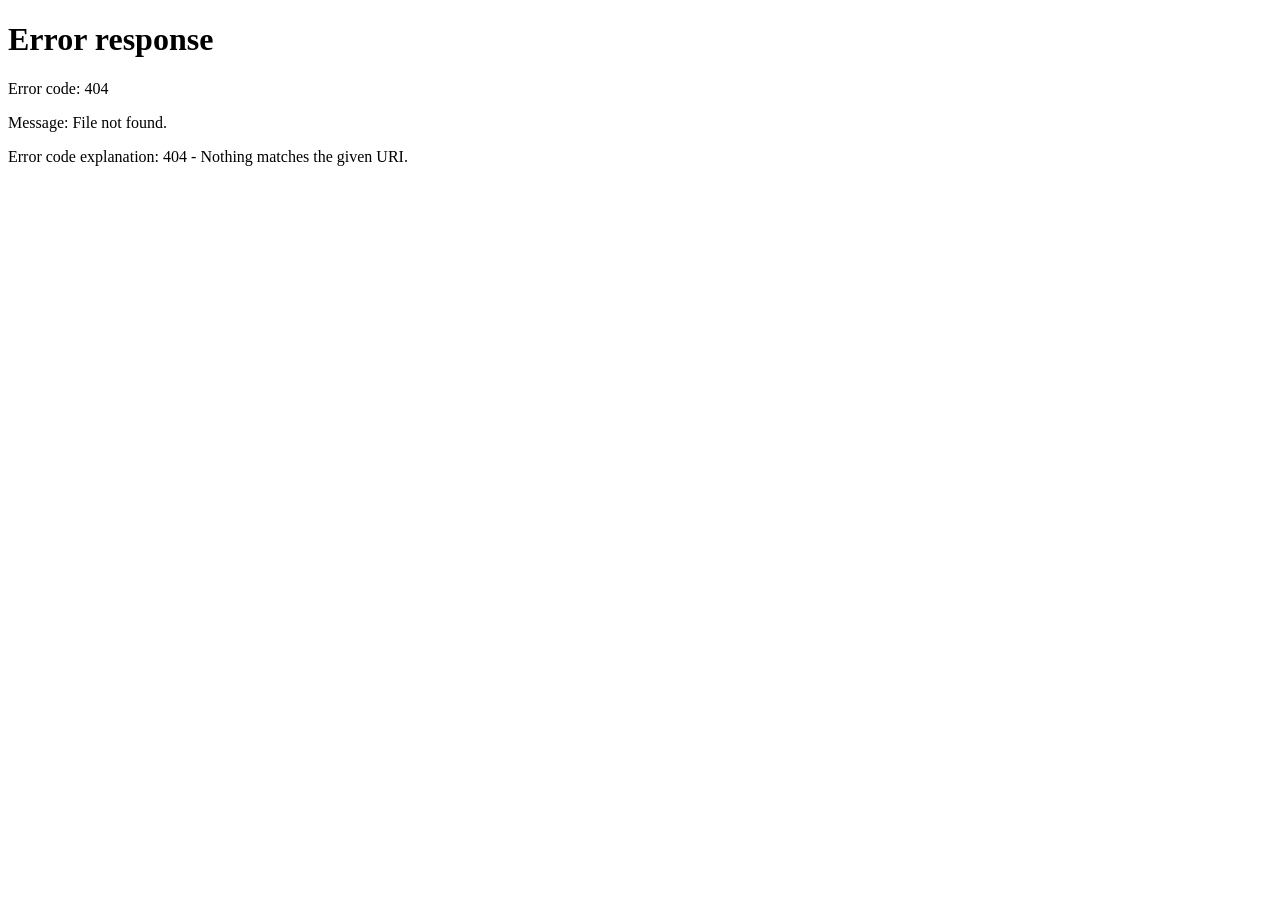
==== commit d4de173d: "Rövid linkek: nevezes?e=teca2027, listak?e=teca2027&r=novice-1 - Az események rövid nevet kapnak (al" ====
--- a/index.html
+++ b/index.html
@@ -24,8 +24,8 @@
 <script>
 // Régi linkek (?e=…&f=…) → az új lapok
 if (PARAM.get('e')) {
-  const cel = { lista: 'listak.html', eredmeny: 'eredmenyek.html' }[PARAM.get('f')] || 'nevezes.html';
-  location.replace(cel + '?e=' + encodeURIComponent(PARAM.get('e')) + (PARAM.get('r') ? '&r=' + encodeURIComponent(PARAM.get('r')) : ''));
+  const cel = { lista: 'listak', eredmeny: 'eredmenyek' }[PARAM.get('f')] || 'nevezes';
+  location.replace(lapUrl(cel, PARAM.get('e')));
 }
 const q = (PARAM.get('q') || '').trim().toLowerCase();
 const korabbi = PARAM.has('korabbi');
@@ -37,7 +37,8 @@
 function kartya(x) {
   const lapok = [['nevezes.html', 'Nevezés', 'f', x.fulNevezes !== false && x.nyitva], ['listak.html', 'Listák', 'm', !!x.fulMarshalling],
                  ['eredmenyek.html', 'Eredmények', 's', !!x.fulEredmeny]].filter(l => l[3]);
-  const fo = lapUrl(lapok.length ? lapok[0][0] : (x.fulNevezes !== false ? 'nevezes.html' : 'eredmenyek.html'), x.id);
+  const id = x.rovid || x.id;
+  const fo = lapUrl(lapok.length ? lapok[0][0] : (x.fulNevezes !== false ? 'nevezes.html' : 'eredmenyek.html'), id);
   const k = el('article', 'evk2');
   const kep = el('a', 'kep'); kep.href = fo; kep.setAttribute('aria-hidden', 'true'); kep.tabIndex = -1;
   const ph = el('div', 'ph', x.nev); kep.append(ph);
@@ -50,7 +51,7 @@
   sor(IKON.nap, idoszak(x)); sor(IKON.hely, x.helyszin);
   if (x.fulNevezes !== false && !x.nyitva && !elmult(x)) sor('', 'A nevezés lezárult', 'lez');
   const gs = el('div', 'gs');
-  lapok.forEach(([url, t, c]) => { const b = el('a', 'gb ' + c, t + ' »'); b.href = lapUrl(url, x.id); gs.append(b); });
+  lapok.forEach(([url, t, c]) => { const b = el('a', 'gb ' + c, t + ' »'); b.href = lapUrl(url, id); gs.append(b); });
   gs.hidden = !lapok.length;
   k.append(kep, h3, adat, gs);
   return k;
@@ -59,7 +60,7 @@
 (async () => {
   let lista = null;
   try { const v = await jsonGet({ esemenyek: 1 }); if (v.ok && Array.isArray(v.esemenyek)) lista = v.esemenyek; } catch {}
-  if (!lista) { location.replace('nevezes.html'); return; }   // régi script: egy esemény
+  if (!lista) { location.replace('nevezes'); return; }   // régi script: egy esemény
   const l = lista
     .filter(x => q ? [x.nev, x.helyszin].join(' ').toLowerCase().includes(q) : elmult(x) === korabbi)
     .sort((a, b) => korabbi ? String(b.vege || b.kezdes).localeCompare(String(a.vege || a.kezdes))
